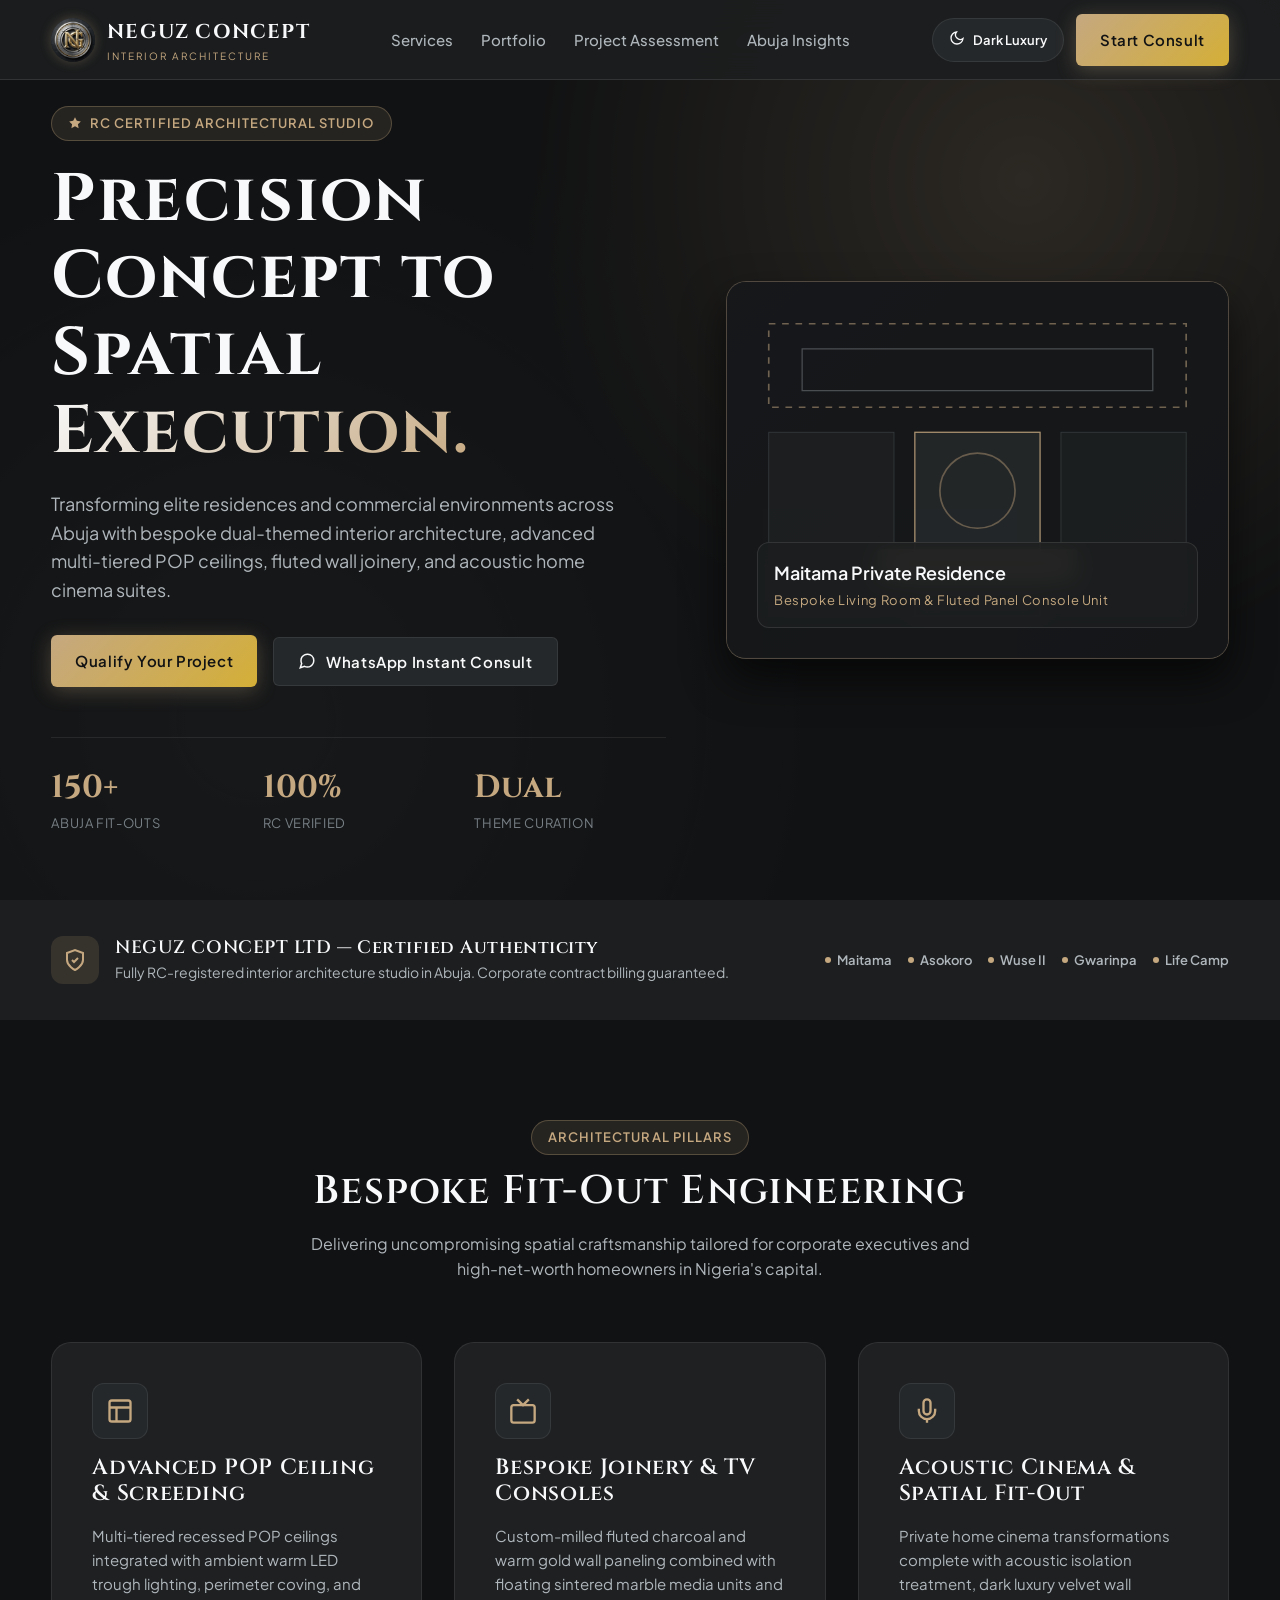
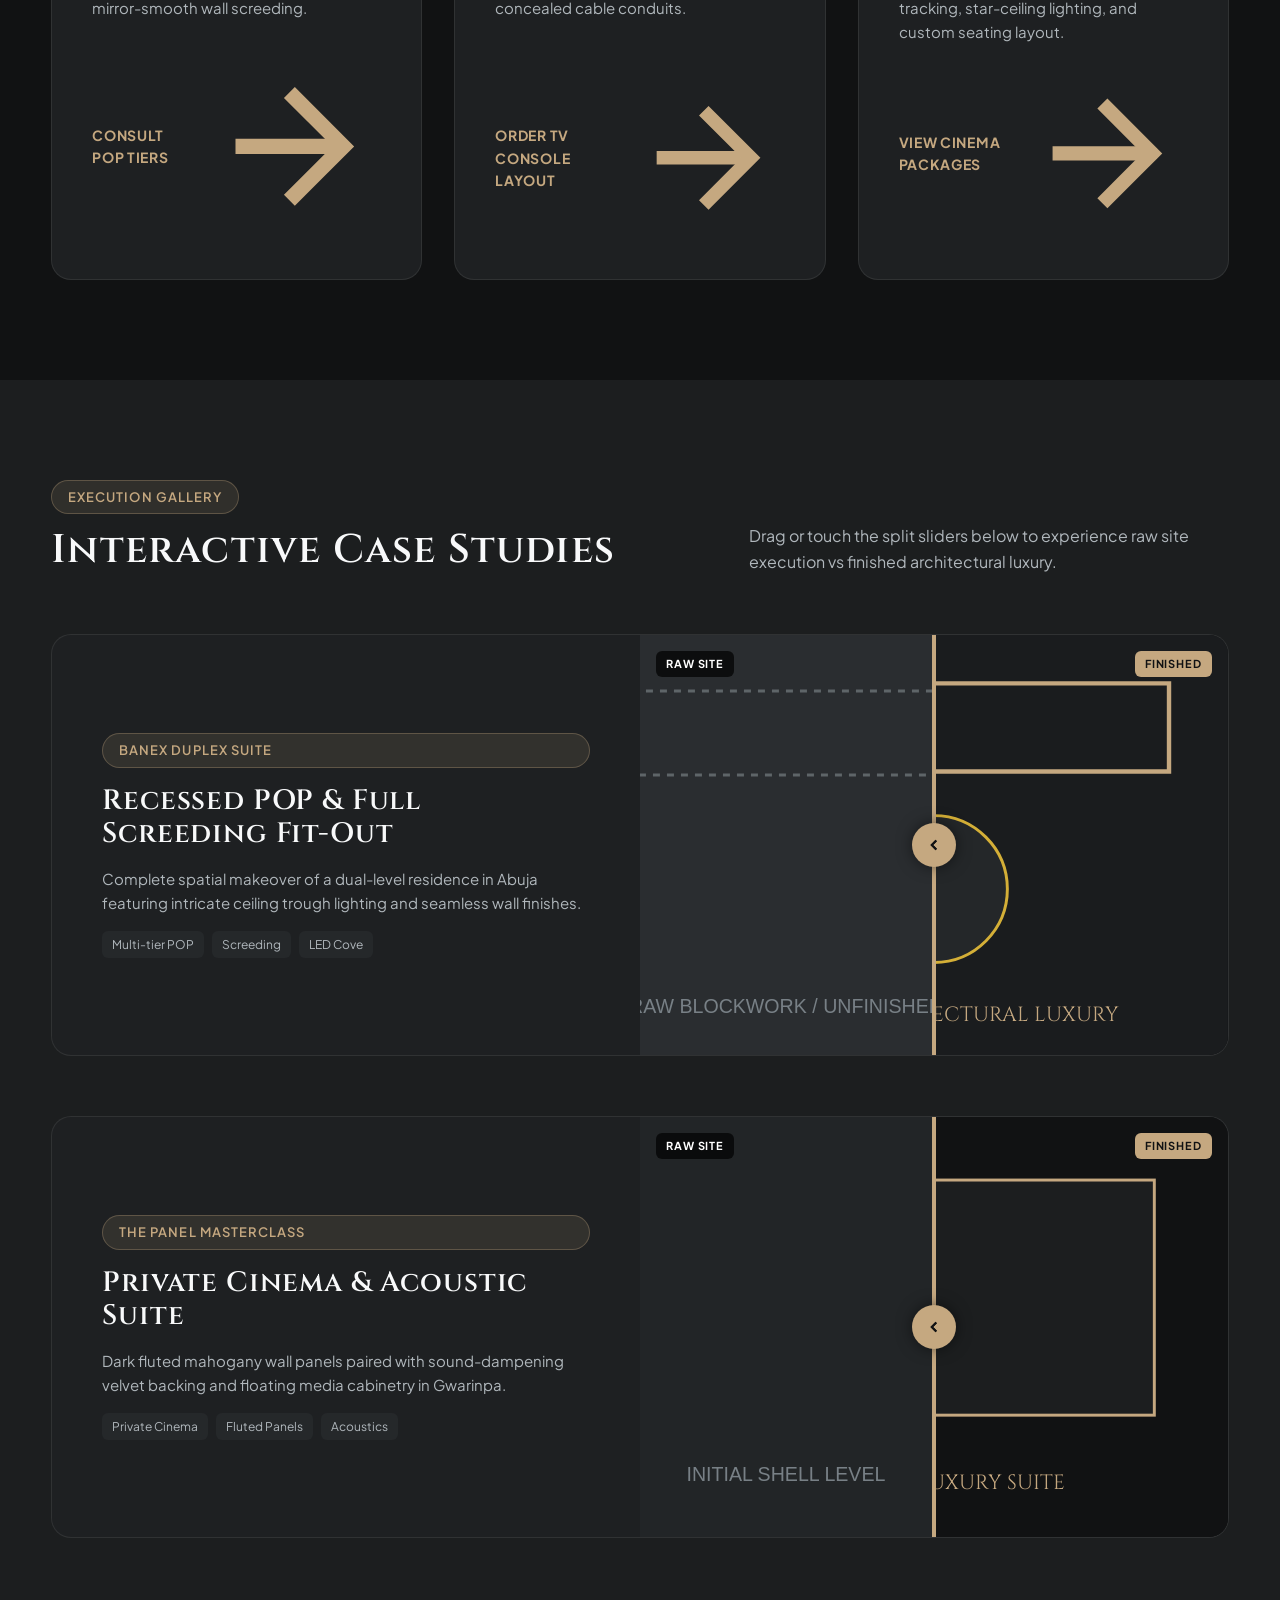
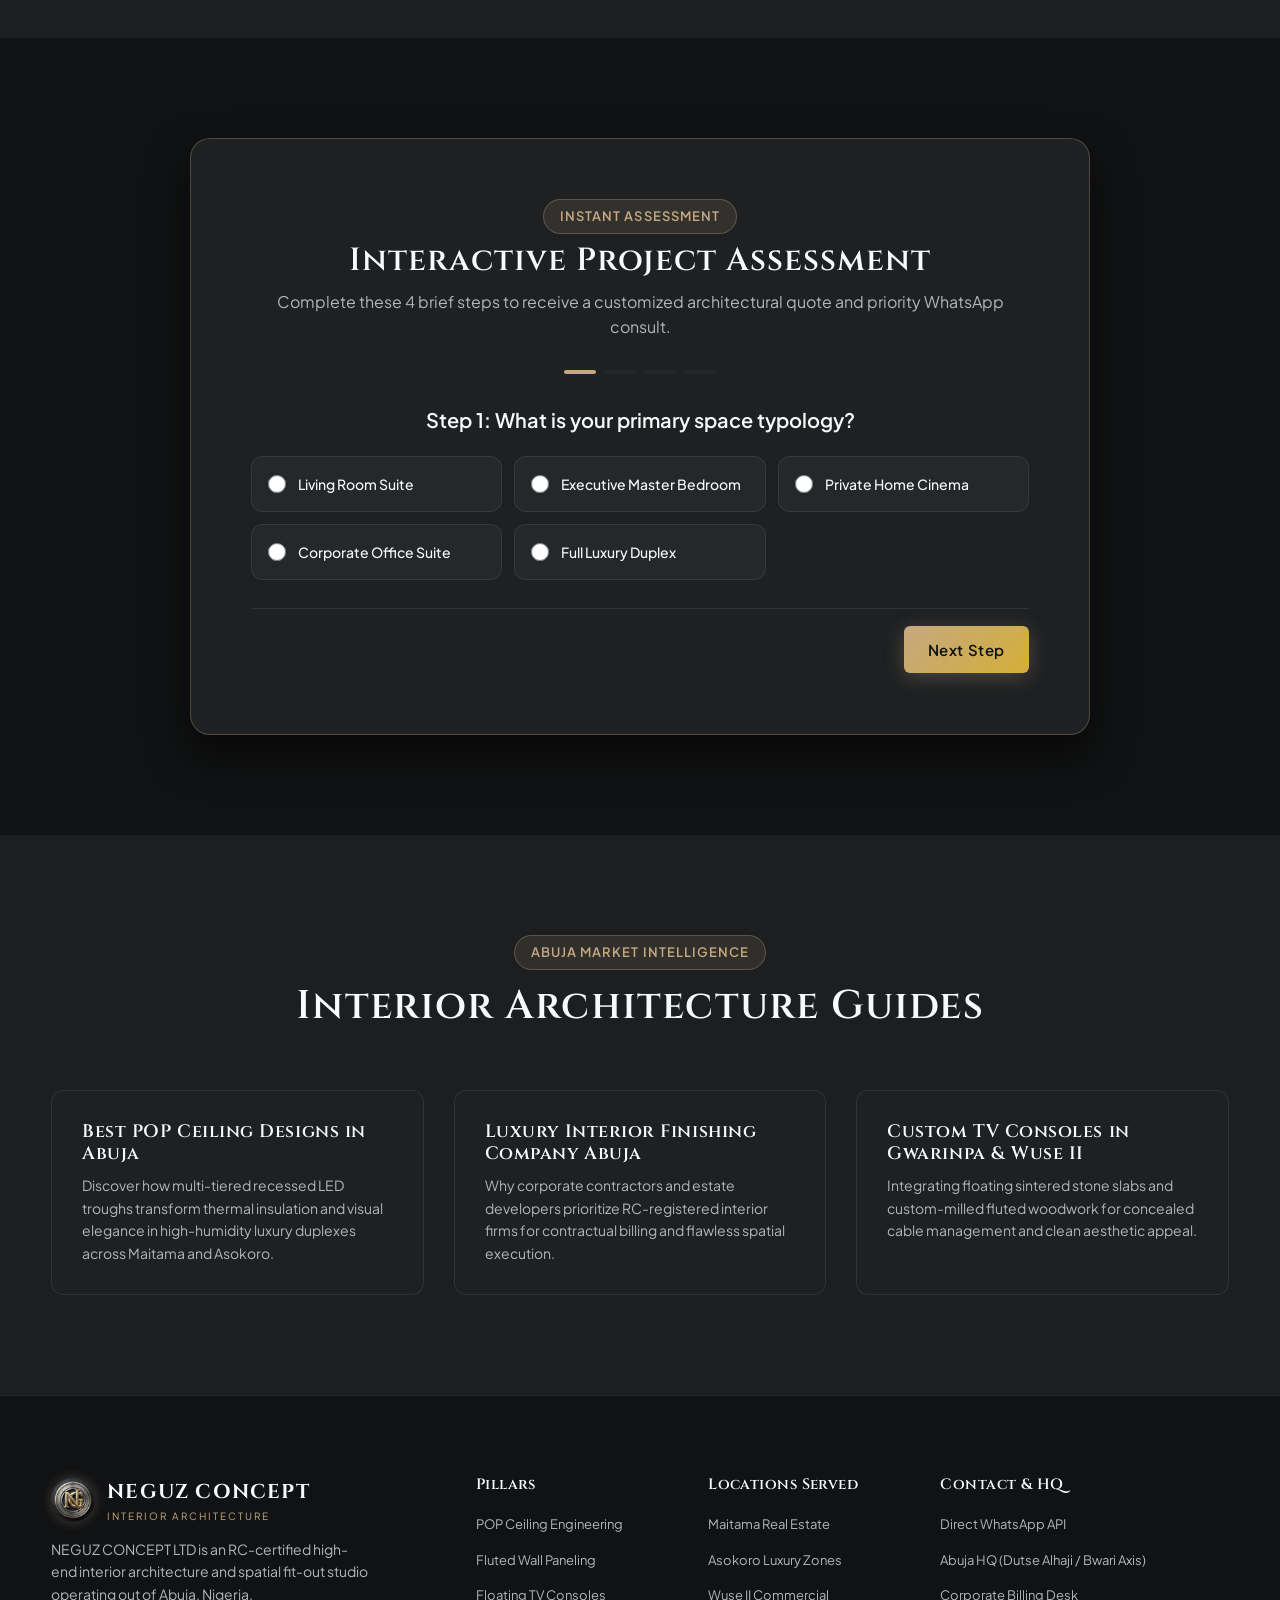
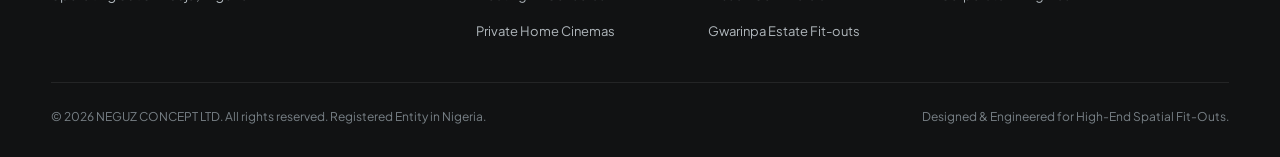
==== index.html @ ef764ebd "Initial commit: NEGUZ CONCEPT LTD platform build" ====
<!DOCTYPE html>
<html lang="en" data-theme="dark">
<head>
  <meta charset="UTF-8">
  <meta name="viewport" content="width=device-width, initial-scale=1.0, maximum-scale=5.0">
  <title>NEGUZ CONCEPT LTD | Luxury Interior Architecture & Spatial Fit-Out Studio Abuja</title>
  <meta name="description" content="NEGUZ CONCEPT LTD is Abuja's premier RC-certified interior architecture firm specializing in high-end POP ceilings, bespoke TV wall panels, acoustic home cinemas, and duplex fit-outs across Maitama, Asokoro, Wuse II, and Gwarinpa.">
  <meta name="keywords" content="Best POP ceiling designs in Abuja, Luxury interior finishing company Abuja, Custom TV console and wall paneling Gwarinpa, Cost of screeding and home cinema setup Nigeria, Interior decorators in Maitama and Asokoro">
  
  <!-- CSS Stylesheet -->
  <link rel="stylesheet" href="styles.css">
  
  <!-- JavaScript (Deferred) -->
  <script src="app.js" defer></script>
</head>
<body>

  <!-- ==========================================
       HEADER & NAVIGATION
       ========================================== -->
  <header class="header">
    <div class="container header-container">
      <a href="#" class="brand-logo" id="brandLogo">
        <img src="logo.jpg" alt="NEGUZ CONCEPT LTD Corporate Monogram Seal">
        <div class="brand-text">
          <span class="brand-name">NEGUZ CONCEPT</span>
          <span class="brand-sub">Interior Architecture</span>
        </div>
      </a>

      <nav class="nav-desktop">
        <ul class="nav-links">
          <li><a href="#services" class="nav-link">Services</a></li>
          <li><a href="#portfolio" class="nav-link">Portfolio</a></li>
          <li><a href="#assessment" class="nav-link">Project Assessment</a></li>
          <li><a href="#seo" class="nav-link">Abuja Insights</a></li>
        </ul>
      </nav>

      <div class="header-actions">
        <!-- Header Theme Toggle Button -->
        <button class="theme-toggle-btn" id="themeToggleBtn" aria-label="Toggle Mode Theme">
          <span class="theme-icon">
            <svg viewBox="0 0 24 24"><path d="M21 12.79A9 9 0 1 1 11.21 3 7 7 0 0 0 21 12.79z"></path></svg>
          </span>
          <span class="theme-text">Dark Luxury</span>
        </button>

        <a href="#assessment" class="btn btn-primary btn-nav-cta">Start Consult</a>

        <!-- Mobile Menu Toggle Button -->
        <button class="mobile-menu-btn" id="mobileMenuBtn" aria-label="Open Mobile Menu">
          <svg class="hamburger-icon" viewBox="0 0 24 24" fill="none" stroke="currentColor" stroke-width="2"><line x1="3" y1="12" x2="21" y2="12"/><line x1="3" y1="6" x2="21" y2="6"/><line x1="3" y1="18" x2="21" y2="18"/></svg>
        </button>
      </div>
    </div>

    <!-- Mobile Navigation Drawer -->
    <div class="mobile-nav-drawer" id="mobileNavDrawer">
      <div class="mobile-nav-content">
        <ul class="mobile-nav-links">
          <li><a href="#services" class="mobile-nav-link">Services</a></li>
          <li><a href="#portfolio" class="mobile-nav-link">Portfolio</a></li>
          <li><a href="#assessment" class="mobile-nav-link">Project Assessment</a></li>
          <li><a href="#seo" class="mobile-nav-link">Abuja Insights</a></li>
        </ul>
        <div class="mobile-drawer-actions">
          <button class="theme-toggle-btn mobile-drawer-theme-btn" id="mobileThemeToggleBtn" aria-label="Toggle Mode Theme Mobile">
            <span class="theme-icon">
              <svg viewBox="0 0 24 24"><path d="M21 12.79A9 9 0 1 1 11.21 3 7 7 0 0 0 21 12.79z"></path></svg>
            </span>
            <span class="theme-text-mobile">Switch Theme</span>
          </button>
          <a href="#assessment" class="btn btn-primary mobile-drawer-consult-btn">Start Consult</a>
        </div>
      </div>
    </div>
  </header>

  <!-- ==========================================
       HERO SECTION
       ========================================== -->
  <section class="hero">
    <div class="hero-bg-graphic"></div>
    <div class="container hero-grid">
      <div class="hero-content">
        <div class="badge">
          <svg width="14" height="14" viewBox="0 0 24 24" fill="currentColor"><path d="M12 2L15.09 8.26L22 9.27L17 14.14L18.18 21.02L12 17.77L5.82 21.02L7 14.14L2 9.27L8.91 8.26L12 2Z"/></svg>
          RC Certified Architectural Studio
        </div>
        
        <h1 class="hero-title">Precision Concept to Spatial <span class="text-gradient">Execution.</span></h1>
        
        <p class="hero-subtitle">
          Transforming elite residences and commercial environments across Abuja with bespoke dual-themed interior architecture, advanced multi-tiered POP ceilings, fluted wall joinery, and acoustic home cinema suites.
        </p>

        <div class="hero-cta-group">
          <a href="#assessment" class="btn btn-primary btn-full-mobile">Qualify Your Project</a>
          <button id="hero-wa" class="btn btn-secondary btn-full-mobile">
            <svg width="18" height="18" viewBox="0 0 24 24" fill="none" stroke="currentColor" stroke-width="2"><path d="M21 11.5a8.38 8.38 0 0 1-.9 3.8 8.5 8.5 0 0 1-7.6 4.7 8.38 8.38 0 0 1-3.8-.9L3 21l1.9-5.7a8.38 8.38 0 0 1-.9-3.8 8.5 8.5 0 0 1 4.7-7.6 8.38 8.38 0 0 1 3.8-.9h.5a8.48 8.48 0 0 1 8 8v.5z"/></svg>
            WhatsApp Instant Consult
          </button>
        </div>

        <div class="hero-stats">
          <div class="stat-item">
            <span class="stat-number">150+</span>
            <span class="stat-label">Abuja Fit-Outs</span>
          </div>
          <div class="stat-item">
            <span class="stat-number">100%</span>
            <span class="stat-label">RC Verified</span>
          </div>
          <div class="stat-item">
            <span class="stat-number">Dual</span>
            <span class="stat-label">Theme Curation</span>
          </div>
        </div>
      </div>

      <div class="hero-visual">
        <div class="hero-showcase-box">
          <div class="architectural-art">
            <svg viewBox="0 0 600 450" fill="none" xmlns="http://www.w3.org/2000/svg" preserveAspectRatio="xMidYMid slice">
              <rect width="600" height="450" fill="#141618"/>
              <path d="M50 50 H550 V150 H50 Z" stroke="#C5A880" stroke-width="2" stroke-dasharray="8 8" opacity="0.6"/>
              <path d="M90 80 H510 V130 H90 Z" stroke="#B0B7BC" stroke-width="1.5" opacity="0.4"/>
              <rect x="50" y="180" width="150" height="220" fill="#1C1E1F" stroke="#3A3F41"/>
              <rect x="225" y="180" width="150" height="220" fill="#242729" stroke="#C5A880" stroke-width="1.5"/>
              <rect x="400" y="180" width="150" height="220" fill="#1C1E1F" stroke="#3A3F41"/>
              <rect x="180" y="320" width="240" height="40" rx="4" fill="#C5A880" opacity="0.85"/>
              <circle cx="300" cy="250" r="45" fill="none" stroke="#C5A880" stroke-width="2" opacity="0.5"/>
            </svg>
          </div>
          <div class="showcase-overlay">
            <div class="showcase-title">Maitama Private Residence</div>
            <div class="showcase-location">Bespoke Living Room & Fluted Panel Console Unit</div>
          </div>
        </div>
      </div>
    </div>
  </section>

  <!-- ==========================================
       CORPORATE BLUEPRINT & TRUST BANNER
       ========================================== -->
  <section class="trust-banner">
    <div class="container trust-flex">
      <div class="trust-badge-box">
        <div class="trust-icon">
          <svg viewBox="0 0 24 24" fill="none" stroke="currentColor" stroke-width="2"><path d="M12 22s8-4 8-10V5l-8-3-8 3v7c0 6 8 10 8 10z"/><path d="m9 12 2 2 4-4"/></svg>
        </div>
        <div class="trust-info">
          <h4>NEGUZ CONCEPT LTD — Certified Authenticity</h4>
          <p>Fully RC-registered interior architecture studio in Abuja. Corporate contract billing guaranteed.</p>
        </div>
      </div>

      <div class="trust-locations">
        <span class="location-pill">Maitama</span>
        <span class="location-pill">Asokoro</span>
        <span class="location-pill">Wuse II</span>
        <span class="location-pill">Gwarinpa</span>
        <span class="location-pill">Life Camp</span>
      </div>
    </div>
  </section>

  <!-- ==========================================
       BESPOKE SERVICES GRID
       ========================================== -->
  <section id="services" class="section-padding">
    <div class="container">
      <div class="services-header">
        <div class="badge">Architectural Pillars</div>
        <h2>Bespoke Fit-Out Engineering</h2>
        <p style="color: var(--text-secondary);">Delivering uncompromising spatial craftsmanship tailored for corporate executives and high-net-worth homeowners in Nigeria's capital.</p>
      </div>

      <div class="services-grid">
        <!-- Service 1 -->
        <div class="service-card">
          <div class="service-icon-wrapper">
            <svg viewBox="0 0 24 24" fill="none" stroke="currentColor" stroke-width="2"><rect x="3" y="3" width="18" height="18" rx="2"/><path d="M3 9h18"/><path d="M9 21V9"/></svg>
          </div>
          <h3 class="service-title">Advanced POP Ceiling & Screeding</h3>
          <p class="service-desc">Multi-tiered recessed POP ceilings integrated with ambient warm LED trough lighting, perimeter coving, and mirror-smooth wall screeding.</p>
          <a href="#" id="pop-wa" class="service-link">
            Consult POP Tiers
            <svg viewBox="0 0 24 24" fill="none" stroke="currentColor" stroke-width="2"><line x1="5" y1="12" x2="19" y2="12"/><polyline points="12 5 19 12 12 19"/></svg>
          </a>
        </div>

        <!-- Service 2 -->
        <div class="service-card">
          <div class="service-icon-wrapper">
            <svg viewBox="0 0 24 24" fill="none" stroke="currentColor" stroke-width="2"><rect x="2" y="7" width="20" height="15" rx="2" ry="2"/><polyline points="17 2 12 7 7 2"/></svg>
          </div>
          <h3 class="service-title">Bespoke Joinery & TV Consoles</h3>
          <p class="service-desc">Custom-milled fluted charcoal and warm gold wall paneling combined with floating sintered marble media units and concealed cable conduits.</p>
          <a href="#" id="console-wa" class="service-link">
            Order TV Console Layout
            <svg viewBox="0 0 24 24" fill="none" stroke="currentColor" stroke-width="2"><line x1="5" y1="12" x2="19" y2="12"/><polyline points="12 5 19 12 12 19"/></svg>
          </a>
        </div>

        <!-- Service 3 -->
        <div class="service-card">
          <div class="service-icon-wrapper">
            <svg viewBox="0 0 24 24" fill="none" stroke="currentColor" stroke-width="2"><path d="M12 2a3 3 0 0 0-3 3v7a3 3 0 0 0 6 0V5a3 3 0 0 0-3-3z"/><path d="M19 10v2a7 7 0 0 1-14 0v-2"/><line x1="12" y1="19" x2="12" y2="22"/></svg>
          </div>
          <h3 class="service-title">Acoustic Cinema & Spatial Fit-Out</h3>
          <p class="service-desc">Private home cinema transformations complete with acoustic isolation treatment, dark luxury velvet wall tracking, star-ceiling lighting, and custom seating layout.</p>
          <a href="#" id="cinema-wa" class="service-link">
            View Cinema Packages
            <svg viewBox="0 0 24 24" fill="none" stroke="currentColor" stroke-width="2"><line x1="5" y1="12" x2="19" y2="12"/><polyline points="12 5 19 12 12 19"/></svg>
          </a>
        </div>
      </div>
    </div>
  </section>

  <!-- ==========================================
       PORTFOLIO CASE STUDIES (SPLIT SLIDERS)
       ========================================== -->
  <section id="portfolio" class="section-padding portfolio-section">
    <div class="container">
      <div class="portfolio-header">
        <div class="portfolio-header-text">
          <div class="badge">Execution Gallery</div>
          <h2>Interactive Case Studies</h2>
        </div>
        <p style="color: var(--text-secondary); max-width: 480px;">Drag or touch the split sliders below to experience raw site execution vs finished architectural luxury.</p>
      </div>

      <!-- Case Study 1 -->
      <div class="portfolio-case-study">
        <div class="case-study-info">
          <div class="badge">Banex Duplex Suite</div>
          <h3 class="case-study-title">Recessed POP & Full Screeding Fit-Out</h3>
          <p class="case-study-desc">Complete spatial makeover of a dual-level residence in Abuja featuring intricate ceiling trough lighting and seamless wall finishes.</p>
          <div class="case-study-tags">
            <span class="case-tag">Multi-tier POP</span>
            <span class="case-tag">Screeding</span>
            <span class="case-tag">LED Cove</span>
          </div>
        </div>

        <div class="split-slider-wrapper">
          <div class="slider-img-after">
            <div class="artwork-container artwork-after">
              <svg width="100%" height="100%" viewBox="0 0 400 300" preserveAspectRatio="xMidYMid slice">
                <rect width="400" height="300" fill="#1A1C1E"/>
                <path d="M40 40 H360 V100 H40 Z" fill="none" stroke="#C5A880" stroke-width="3"/>
                <circle cx="200" cy="180" r="50" fill="#242729" stroke="#D4AF37" stroke-width="2"/>
                <text x="200" y="270" text-anchor="middle" fill="#C5A880" font-family="Cinzel" font-size="14">FINISHED ARCHITECTURAL LUXURY</text>
              </svg>
            </div>
            <span class="slider-label after">Finished</span>
          </div>

          <div class="slider-img-before">
            <div class="artwork-container artwork-before">
              <svg width="100%" height="100%" viewBox="0 0 400 300" preserveAspectRatio="xMidYMid slice">
                <rect width="400" height="300" fill="#2A2D30"/>
                <path d="M40 40 H360 V100 H40 Z" fill="none" stroke="#5E6568" stroke-width="2" stroke-dasharray="5 5"/>
                <text x="200" y="270" text-anchor="middle" fill="#788086" font-family="sans-serif" font-size="14">RAW BLOCKWORK / UNFINISHED</text>
              </svg>
            </div>
            <span class="slider-label before">Raw Site</span>
          </div>

          <div class="slider-handle">
            <div class="slider-handle-button">
              <svg width="18" height="18" viewBox="0 0 24 24" fill="none" stroke="currentColor" stroke-width="2.5"><polyline points="15 18 9 12 15 6"/><polyline points="9 18 15 12 9 6" transform="rotate(180 12 12)"/></svg>
            </div>
          </div>
        </div>
      </div>

      <!-- Case Study 2 -->
      <div class="portfolio-case-study">
        <div class="case-study-info">
          <div class="badge">The Panel Masterclass</div>
          <h3 class="case-study-title">Private Cinema & Acoustic Suite</h3>
          <p class="case-study-desc">Dark fluted mahogany wall panels paired with sound-dampening velvet backing and floating media cabinetry in Gwarinpa.</p>
          <div class="case-study-tags">
            <span class="case-tag">Private Cinema</span>
            <span class="case-tag">Fluted Panels</span>
            <span class="case-tag">Acoustics</span>
          </div>
        </div>

        <div class="split-slider-wrapper">
          <div class="slider-img-after">
            <div class="artwork-container artwork-after">
              <svg width="100%" height="100%" viewBox="0 0 400 300" preserveAspectRatio="xMidYMid slice">
                <rect width="400" height="300" fill="#111213"/>
                <rect x="50" y="50" width="300" height="160" fill="#1C1E1F" stroke="#C5A880" stroke-width="2"/>
                <text x="200" y="260" text-anchor="middle" fill="#C5A880" font-family="Cinzel" font-size="14">ACOUSTIC LUXURY SUITE</text>
              </svg>
            </div>
            <span class="slider-label after">Finished</span>
          </div>

          <div class="slider-img-before">
            <div class="artwork-container artwork-before">
              <svg width="100%" height="100%" viewBox="0 0 400 300" preserveAspectRatio="xMidYMid slice">
                <rect width="400" height="300" fill="#222527"/>
                <text x="200" y="260" text-anchor="middle" fill="#788086" font-family="sans-serif" font-size="14">INITIAL SHELL LEVEL</text>
              </svg>
            </div>
            <span class="slider-label before">Raw Site</span>
          </div>

          <div class="slider-handle">
            <div class="slider-handle-button">
              <svg width="18" height="18" viewBox="0 0 24 24" fill="none" stroke="currentColor" stroke-width="2.5"><polyline points="15 18 9 12 15 6"/><polyline points="9 18 15 12 9 6" transform="rotate(180 12 12)"/></svg>
            </div>
          </div>
        </div>
      </div>
    </div>
  </section>

  <!-- ==========================================
       LEAD QUALIFICATION FORM (INTERACTIVE WIZARD)
       ========================================== -->
  <section id="assessment" class="section-padding lead-section">
    <div class="container">
      <div class="lead-card-box">
        <div class="wizard-header">
          <div class="badge">Instant Assessment</div>
          <h3>Interactive Project Assessment</h3>
          <p style="color: var(--text-secondary);">Complete these 4 brief steps to receive a customized architectural quote and priority WhatsApp consult.</p>
        </div>

        <div class="wizard-progress">
          <div class="progress-step active"></div>
          <div class="progress-step"></div>
          <div class="progress-step"></div>
          <div class="progress-step"></div>
        </div>

        <!-- Step 1 -->
        <div class="wizard-step-content active" data-step="1">
          <div class="step-question">Step 1: What is your primary space typology?</div>
          <div class="options-grid">
            <label class="option-card">
              <input type="radio" name="space" value="Living Room Suite"> Living Room Suite
            </label>
            <label class="option-card">
              <input type="radio" name="space" value="Executive Master Bedroom"> Executive Master Bedroom
            </label>
            <label class="option-card">
              <input type="radio" name="space" value="Private Home Cinema"> Private Home Cinema
            </label>
            <label class="option-card">
              <input type="radio" name="space" value="Corporate Office Suite"> Corporate Office Suite
            </label>
            <label class="option-card">
              <input type="radio" name="space" value="Full Luxury Duplex"> Full Luxury Duplex
            </label>
          </div>
        </div>

        <!-- Step 2 -->
        <div class="wizard-step-content" data-step="2">
          <div class="step-question">Step 2: What fit-out requirements do you need?</div>
          <div class="options-grid">
            <label class="option-card">
              <input type="checkbox" value="POP Ceiling & Screeding"> POP Ceiling & Screeding
            </label>
            <label class="option-card">
              <input type="checkbox" value="Wall Paneling & TV Console"> Wall Paneling & TV Console
            </label>
            <label class="option-card">
              <input type="checkbox" value="Soundproofing & Cinema Treatment"> Soundproofing & Cinema
            </label>
            <label class="option-card">
              <input type="checkbox" value="Smart Ambient Lighting"> Smart Ambient Lighting
            </label>
          </div>
        </div>

        <!-- Step 3 -->
        <div class="wizard-step-content" data-step="3">
          <div class="step-question">Step 3: Where is your property located?</div>
          <div class="options-grid">
            <label class="option-card">
              <input type="radio" name="location" value="Maitama"> Maitama
            </label>
            <label class="option-card">
              <input type="radio" name="location" value="Asokoro"> Asokoro
            </label>
            <label class="option-card">
              <input type="radio" name="location" value="Wuse II"> Wuse II
            </label>
            <label class="option-card">
              <input type="radio" name="location" value="Gwarinpa"> Gwarinpa
            </label>
            <label class="option-card">
              <input type="radio" name="location" value="Life Camp"> Life Camp
            </label>
            <label class="option-card">
              <input type="radio" name="location" value="Other Abuja Location"> Other Abuja Area
            </label>
          </div>
        </div>

        <!-- Step 4 -->
        <div class="wizard-step-content" data-step="4">
          <div class="step-question">Step 4: What is the current phase of your space?</div>
          <div class="options-grid">
            <label class="option-card">
              <input type="radio" name="phase" value="Shell / Lintel Level"> Shell / Lintel Level
            </label>
            <label class="option-card">
              <input type="radio" name="phase" value="Plastered Blockwork"> Plastered Blockwork
            </label>
            <label class="option-card">
              <input type="radio" name="phase" value="Renovation of Existing Finished Space"> Renovation / Upgrade
            </label>
          </div>
        </div>

        <div class="wizard-controls">
          <button id="wizardPrevBtn" class="btn btn-secondary" style="visibility: hidden;">Previous</button>
          <button id="wizardNextBtn" class="btn btn-primary">Next Step</button>
        </div>
      </div>
    </div>
  </section>

  <!-- ==========================================
       ABUJA SEO INTELLIGENCE HUB
       ========================================== -->
  <section id="seo" class="section-padding seo-section">
    <div class="container">
      <div class="services-header">
        <div class="badge">Abuja Market Intelligence</div>
        <h2>Interior Architecture Guides</h2>
      </div>

      <div class="seo-grid">
        <article class="seo-article-card">
          <h3>Best POP Ceiling Designs in Abuja</h3>
          <p>Discover how multi-tiered recessed LED troughs transform thermal insulation and visual elegance in high-humidity luxury duplexes across Maitama and Asokoro.</p>
        </article>

        <article class="seo-article-card">
          <h3>Luxury Interior Finishing Company Abuja</h3>
          <p>Why corporate contractors and estate developers prioritize RC-registered interior firms for contractual billing and flawless spatial execution.</p>
        </article>

        <article class="seo-article-card">
          <h3>Custom TV Consoles in Gwarinpa & Wuse II</h3>
          <p>Integrating floating sintered stone slabs and custom-milled fluted woodwork for concealed cable management and clean aesthetic appeal.</p>
        </article>
      </div>
    </div>
  </section>

  <!-- ==========================================
       FOOTER
       ========================================== -->
  <footer class="footer">
    <div class="container">
      <div class="footer-grid">
        <div class="footer-brand">
          <a href="#" class="brand-logo">
            <img src="logo.jpg" alt="NEGUZ CONCEPT LTD Logo">
            <div class="brand-text">
              <span class="brand-name">NEGUZ CONCEPT</span>
              <span class="brand-sub">Interior Architecture</span>
            </div>
          </a>
          <p>NEGUZ CONCEPT LTD is an RC-certified high-end interior architecture and spatial fit-out studio operating out of Abuja, Nigeria.</p>
        </div>

        <div class="footer-col">
          <h4>Pillars</h4>
          <ul class="footer-links">
            <li><a href="#services">POP Ceiling Engineering</a></li>
            <li><a href="#services">Fluted Wall Paneling</a></li>
            <li><a href="#services">Floating TV Consoles</a></li>
            <li><a href="#services">Private Home Cinemas</a></li>
          </ul>
        </div>

        <div class="footer-col">
          <h4>Locations Served</h4>
          <ul class="footer-links">
            <li><a href="#">Maitama Real Estate</a></li>
            <li><a href="#">Asokoro Luxury Zones</a></li>
            <li><a href="#">Wuse II Commercial</a></li>
            <li><a href="#">Gwarinpa Estate Fit-outs</a></li>
          </ul>
        </div>

        <div class="footer-col">
          <h4>Contact & HQ</h4>
          <ul class="footer-links">
            <li><a href="https://wa.me/2348115251461">Direct WhatsApp API</a></li>
            <li><a href="#">Abuja HQ (Dutse Alhaji / Bwari Axis)</a></li>
            <li><a href="#">Corporate Billing Desk</a></li>
          </ul>
        </div>
      </div>

      <div class="footer-bottom">
        <div>&copy; 2026 NEGUZ CONCEPT LTD. All rights reserved. Registered Entity in Nigeria.</div>
        <div>Designed & Engineered for High-End Spatial Fit-Outs.</div>
      </div>
    </div>
  </footer>

</body>
</html>
---- styles.css ----
/* ==========================================================================
   NEGUZ CONCEPT LTD - Design System & Ultra-Responsive Stylesheet
   Project: High-End Dual-Themed Interior Architecture & Fit-Out Platform
   Location: Abuja, Nigeria
   ========================================================================== */

@import url('https://fonts.googleapis.com/css2?family=Cinzel:wght@400;600;700;900&family=Plus+Jakarta+Sans:wght@300;400;500;600;700&display=swap');

/* --- Root & CSS Variables --- */
:root {
  /* Common Brand Colors */
  --color-gold: #C5A880;
  --color-gold-bright: #D4AF37;
  --color-slate-dark: #3A3F41;
  --color-silver: #B0B7BC;
  --color-obsidian: #111213;

  /* Typography */
  --font-heading: 'Cinzel', serif;
  --font-body: 'Plus Jakarta Sans', sans-serif;

  /* Layout & Spacing */
  --max-width: 1280px;
  --header-height: 80px;
  --radius-sm: 6px;
  --radius-md: 12px;
  --radius-lg: 20px;
  --radius-full: 9999px;

  /* Transitions */
  --transition-fast: 0.2s cubic-bezier(0.16, 1, 0.3, 1);
  --transition-normal: 0.4s cubic-bezier(0.16, 1, 0.3, 1);
  --transition-slow: 0.7s cubic-bezier(0.16, 1, 0.3, 1);
}

/* --- Mode A: Dark Luxury Theme (Default) --- */
[data-theme="dark"] {
  --bg-primary: #111213;
  --bg-secondary: #1C1E1F;
  --bg-tertiary: #25282A;
  --bg-card: #1E2022;
  --text-primary: #F8F9FA;
  --text-secondary: #B0B7BC;
  --text-muted: #788086;
  --accent-glow: #C5A880;
  --accent-secondary: #3A3F41;
  --border-color: rgba(255, 255, 255, 0.08);
  --border-highlight: rgba(197, 168, 128, 0.3);
  --glass-bg: rgba(28, 30, 31, 0.92);
  --glass-border: rgba(255, 255, 255, 0.1);
  --shadow-main: 0 20px 40px rgba(0, 0, 0, 0.6);
  --hero-gradient: linear-gradient(180deg, rgba(17, 18, 19, 0.5) 0%, rgba(17, 18, 19, 0.95) 100%);
}

/* --- Mode B: Minimal Editorial Theme --- */
[data-theme="light"] {
  --bg-primary: #FDFDFD;
  --bg-secondary: #F4F5F7;
  --bg-tertiary: #EAECEF;
  --bg-card: #FFFFFF;
  --text-primary: #111213;
  --text-secondary: #4A5155;
  --text-muted: #848D93;
  --accent-glow: #2A2D2E;
  --accent-secondary: #C5A880;
  --border-color: rgba(0, 0, 0, 0.08);
  --border-highlight: rgba(58, 63, 65, 0.4);
  --glass-bg: rgba(255, 255, 255, 0.95);
  --glass-border: rgba(0, 0, 0, 0.08);
  --shadow-main: 0 20px 40px rgba(0, 0, 0, 0.06);
  --hero-gradient: linear-gradient(180deg, rgba(253, 253, 253, 0.3) 0%, rgba(253, 253, 253, 0.95) 100%);
}

/* --- Global Reset & Base Styles --- */
*, *::before, *::after {
  box-sizing: border-box;
  margin: 0;
  padding: 0;
}

html {
  scroll-behavior: smooth;
  font-size: 16px;
}

body {
  font-family: var(--font-body);
  background-color: var(--bg-primary);
  color: var(--text-primary);
  line-height: 1.6;
  transition: background-color var(--transition-normal), color var(--transition-normal);
  overflow-x: hidden;
  -webkit-font-smoothing: antialiased;
}

h1, h2, h3, h4, .font-heading {
  font-family: var(--font-heading);
  letter-spacing: 0.03em;
  font-weight: 600;
  line-height: 1.2;
}

a {
  color: inherit;
  text-decoration: none;
}

img {
  max-width: 100%;
  height: auto;
  display: block;
}

button {
  font-family: inherit;
  cursor: pointer;
  border: none;
  background: none;
}

/* --- Layout Utility Classes --- */
.container {
  width: 92%;
  max-width: var(--max-width);
  margin: 0 auto;
}

.section-padding {
  padding: clamp(60px, 8vw, 100px) 0;
}

.text-gold {
  color: var(--color-gold);
}

.text-gradient {
  background: linear-gradient(135deg, #F8F9FA 0%, var(--color-gold) 100%);
  -webkit-background-clip: text;
  -webkit-text-fill-color: transparent;
}

[data-theme="light"] .text-gradient {
  background: linear-gradient(135deg, #111213 0%, var(--color-gold) 100%);
  -webkit-background-clip: text;
  -webkit-text-fill-color: transparent;
}

.badge {
  display: inline-flex;
  align-items: center;
  gap: 8px;
  padding: 6px 16px;
  border-radius: var(--radius-full);
  font-size: clamp(0.75rem, 2vw, 0.8125rem);
  font-weight: 600;
  letter-spacing: 0.08em;
  text-transform: uppercase;
  background: rgba(197, 168, 128, 0.12);
  border: 1px solid var(--border-highlight);
  color: var(--color-gold);
}

/* --- Navigation Header --- */
.header {
  position: fixed;
  top: 0;
  left: 0;
  width: 100%;
  height: var(--header-height);
  z-index: 1000;
  background: var(--glass-bg);
  backdrop-filter: blur(16px);
  -webkit-backdrop-filter: blur(16px);
  border-bottom: 1px solid var(--glass-border);
  transition: background var(--transition-normal), border-color var(--transition-normal);
}

.header-container {
  display: flex;
  align-items: center;
  justify-content: space-between;
  height: 100%;
  position: relative;
  z-index: 1001;
}

.brand-logo {
  display: flex;
  align-items: center;
  gap: 12px;
}

.brand-logo img {
  width: 44px;
  height: 44px;
  border-radius: 50%;
  box-shadow: 0 0 12px rgba(197, 168, 128, 0.3);
  object-fit: cover;
}

.brand-text {
  display: flex;
  flex-direction: column;
}

.brand-name {
  font-family: var(--font-heading);
  font-size: clamp(1rem, 3vw, 1.25rem);
  font-weight: 700;
  letter-spacing: 0.06em;
  color: var(--text-primary);
  white-space: nowrap;
}

.brand-sub {
  font-size: 0.625rem;
  letter-spacing: 0.2em;
  text-transform: uppercase;
  color: var(--color-gold);
}

.nav-desktop {
  display: flex;
}

.nav-links {
  display: flex;
  align-items: center;
  gap: 28px;
  list-style: none;
}

.nav-link {
  font-size: 0.9375rem;
  font-weight: 500;
  color: var(--text-secondary);
  transition: color var(--transition-fast);
  position: relative;
  padding: 4px 0;
}

.nav-link::after {
  content: '';
  position: absolute;
  bottom: 0;
  left: 0;
  width: 0;
  height: 2px;
  background: var(--color-gold);
  transition: width var(--transition-fast);
}

.nav-link:hover {
  color: var(--text-primary);
}

.nav-link:hover::after {
  width: 100%;
}

.header-actions {
  display: flex;
  align-items: center;
  gap: 12px;
  position: relative;
  z-index: 1002;
}

/* Base Theme Toggle Button */
.theme-toggle-btn {
  display: inline-flex;
  align-items: center;
  justify-content: center;
  gap: 8px;
  padding: 8px 16px;
  border-radius: var(--radius-full);
  background: var(--bg-tertiary);
  border: 1px solid var(--border-color);
  color: var(--text-primary);
  font-size: 0.8125rem;
  font-weight: 600;
  transition: all var(--transition-fast);
  min-height: 44px;
  cursor: pointer;
  user-select: none;
  -webkit-tap-highlight-color: transparent;
}

.theme-toggle-btn:hover, .theme-toggle-btn:active {
  border-color: var(--color-gold);
  color: var(--color-gold);
}

.theme-toggle-btn svg {
  width: 16px;
  height: 16px;
  fill: none;
  stroke: currentColor;
  stroke-width: 2;
  flex-shrink: 0;
}

/* Mobile Hamburger Button */
.mobile-menu-btn {
  display: none;
  align-items: center;
  justify-content: center;
  width: 44px;
  height: 44px;
  border-radius: var(--radius-sm);
  background: var(--bg-tertiary);
  border: 1px solid var(--border-color);
  color: var(--text-primary);
  cursor: pointer;
  z-index: 1002;
  -webkit-tap-highlight-color: transparent;
}

.mobile-menu-btn svg {
  width: 24px;
  height: 24px;
}

/* Mobile Navigation Drawer */
.mobile-nav-drawer {
  display: block;
  position: fixed;
  top: var(--header-height);
  left: 0;
  width: 100%;
  background: var(--bg-card);
  border-bottom: 1px solid var(--border-color);
  box-shadow: var(--shadow-main);
  z-index: 999;
  transform: translateY(-100%);
  opacity: 0;
  visibility: hidden;
  pointer-events: none;
  transition: transform var(--transition-normal), opacity var(--transition-normal), visibility var(--transition-normal);
}

.mobile-nav-drawer.open {
  transform: translateY(0);
  opacity: 1;
  visibility: visible;
  pointer-events: auto;
}

.mobile-nav-content {
  padding: 24px;
  display: flex;
  flex-direction: column;
  gap: 20px;
}

.mobile-nav-links {
  list-style: none;
  display: flex;
  flex-direction: column;
  gap: 8px;
}

.mobile-nav-link {
  font-size: 1.125rem;
  font-weight: 600;
  color: var(--text-primary);
  display: block;
  padding: 12px 0;
  border-bottom: 1px solid var(--border-color);
}

.mobile-drawer-actions {
  display: flex;
  flex-direction: column;
  gap: 12px;
  margin-top: 10px;
  width: 100%;
}

/* Dedicated Mobile Drawer Theme Button Styling */
.mobile-drawer-theme-btn {
  width: 100% !important;
  max-width: 100% !important;
  padding: 14px 20px !important;
  border-radius: var(--radius-sm) !important;
  justify-content: center !important;
  align-items: center !important;
  background: var(--bg-tertiary) !important;
  font-size: 0.9375rem !important;
  white-space: nowrap !important;
  display: flex !important;
}

.theme-text-mobile {
  display: inline-block !important;
  white-space: nowrap !important;
}

.mobile-drawer-consult-btn {
  width: 100% !important;
}

/* Action Buttons */
.btn {
  display: inline-flex;
  align-items: center;
  justify-content: center;
  gap: 10px;
  padding: 14px 24px;
  border-radius: var(--radius-sm);
  font-size: 0.9375rem;
  font-weight: 600;
  letter-spacing: 0.04em;
  transition: all var(--transition-fast);
  min-height: 46px;
}

.btn-primary {
  background: linear-gradient(135deg, var(--color-gold) 0%, var(--color-gold-bright) 100%);
  color: #111213;
  box-shadow: 0 4px 20px rgba(197, 168, 128, 0.3);
}

.btn-primary:hover {
  transform: translateY(-2px);
  box-shadow: 0 8px 25px rgba(197, 168, 128, 0.45);
}

.btn-secondary {
  background: var(--bg-tertiary);
  color: var(--text-primary);
  border: 1px solid var(--border-color);
}

.btn-secondary:hover {
  border-color: var(--color-gold);
  color: var(--color-gold);
}

/* --- Hero Section --- */
.hero {
  position: relative;
  min-height: 100vh;
  display: flex;
  align-items: center;
  padding-top: calc(var(--header-height) + 20px);
  padding-bottom: 60px;
  overflow: hidden;
  background: var(--bg-primary);
}

.hero-bg-graphic {
  position: absolute;
  top: 0;
  left: 0;
  width: 100%;
  height: 100%;
  z-index: 1;
  opacity: 0.15;
  background-image: 
    radial-gradient(circle at 80% 20%, var(--color-gold) 0%, transparent 40%),
    radial-gradient(circle at 20% 80%, var(--color-slate-dark) 0%, transparent 50%);
  pointer-events: none;
}

.hero-grid {
  position: relative;
  z-index: 2;
  display: grid;
  grid-template-columns: 1.1fr 0.9fr;
  gap: clamp(30px, 5vw, 60px);
  align-items: center;
}

.hero-content {
  display: flex;
  flex-direction: column;
  align-items: flex-start;
  gap: 20px;
}

.hero-title {
  font-size: clamp(2rem, 5.5vw, 4.2rem);
  font-weight: 700;
  line-height: 1.15;
}

.hero-subtitle {
  font-size: clamp(1rem, 2vw, 1.125rem);
  color: var(--text-secondary);
  max-width: 580px;
  font-weight: 400;
}

.hero-cta-group {
  display: flex;
  align-items: center;
  gap: 16px;
  margin-top: 10px;
  flex-wrap: wrap;
  width: 100%;
}

.hero-stats {
  display: grid;
  grid-template-columns: repeat(3, 1fr);
  gap: 20px;
  width: 100%;
  margin-top: 30px;
  padding-top: 24px;
  border-top: 1px solid var(--border-color);
}

.stat-item {
  display: flex;
  flex-direction: column;
}

.stat-number {
  font-family: var(--font-heading);
  font-size: clamp(1.5rem, 3vw, 2rem);
  font-weight: 700;
  color: var(--color-gold);
}

.stat-label {
  font-size: clamp(0.7rem, 1.5vw, 0.8125rem);
  color: var(--text-muted);
  text-transform: uppercase;
  letter-spacing: 0.05em;
}

/* Hero Showcase Card */
.hero-visual {
  position: relative;
  border-radius: var(--radius-lg);
  overflow: hidden;
  box-shadow: var(--shadow-main);
  border: 1px solid var(--border-highlight);
  background: var(--bg-card);
  width: 100%;
}

.hero-showcase-box {
  width: 100%;
  aspect-ratio: 4/3;
  position: relative;
  background: linear-gradient(135deg, var(--bg-tertiary) 0%, var(--bg-secondary) 100%);
  display: flex;
  flex-direction: column;
  justify-content: flex-end;
  padding: clamp(16px, 4vw, 30px);
  overflow: hidden;
}

.architectural-art {
  position: absolute;
  inset: 0;
  display: flex;
  align-items: center;
  justify-content: center;
  opacity: 0.85;
}

.architectural-art svg {
  width: 100%;
  height: 100%;
}

.showcase-overlay {
  position: relative;
  z-index: 3;
  background: var(--glass-bg);
  backdrop-filter: blur(12px);
  -webkit-backdrop-filter: blur(12px);
  padding: 16px;
  border-radius: var(--radius-md);
  border: 1px solid var(--glass-border);
}

.showcase-title {
  font-size: clamp(0.9375rem, 2vw, 1.125rem);
  font-weight: 600;
  margin-bottom: 2px;
}

.showcase-location {
  font-size: clamp(0.75rem, 1.5vw, 0.8125rem);
  color: var(--color-gold);
  letter-spacing: 0.05em;
}

/* --- Corporate Blueprint / Trust Banner --- */
.trust-banner {
  background: var(--bg-secondary);
  border-y: 1px solid var(--border-color);
  padding: 36px 0;
}

.trust-flex {
  display: flex;
  align-items: center;
  justify-content: space-between;
  flex-wrap: wrap;
  gap: 24px;
}

.trust-badge-box {
  display: flex;
  align-items: center;
  gap: 16px;
}

.trust-icon {
  width: 48px;
  height: 48px;
  flex-shrink: 0;
  border-radius: var(--radius-md);
  background: rgba(197, 168, 128, 0.15);
  display: flex;
  align-items: center;
  justify-content: center;
  color: var(--color-gold);
}

.trust-icon svg {
  width: 24px;
  height: 24px;
}

.trust-info h4 {
  font-size: clamp(0.9375rem, 2vw, 1.125rem);
  margin-bottom: 2px;
}

.trust-info p {
  font-size: clamp(0.8125rem, 1.5vw, 0.875rem);
  color: var(--text-secondary);
}

.trust-locations {
  display: flex;
  align-items: center;
  gap: 16px;
  flex-wrap: wrap;
}

.location-pill {
  display: flex;
  align-items: center;
  gap: 6px;
  font-size: 0.8125rem;
  font-weight: 600;
  color: var(--text-secondary);
}

.location-pill::before {
  content: '';
  width: 6px;
  height: 6px;
  border-radius: 50%;
  background: var(--color-gold);
}

/* --- Bespoke Services Section --- */
.services-header {
  text-align: center;
  max-width: 700px;
  margin: 0 auto clamp(40px, 6vw, 60px) auto;
}

.services-header h2 {
  font-size: clamp(1.8rem, 4vw, 2.5rem);
  margin-top: 12px;
  margin-bottom: 16px;
}

.services-grid {
  display: grid;
  grid-template-columns: repeat(auto-fit, minmax(280px, 1fr));
  gap: clamp(20px, 3vw, 32px);
}

.service-card {
  background: var(--bg-card);
  border: 1px solid var(--border-color);
  border-radius: var(--radius-lg);
  padding: clamp(24px, 4vw, 40px);
  display: flex;
  flex-direction: column;
  gap: 16px;
  transition: all var(--transition-normal);
  position: relative;
  overflow: hidden;
}

.service-card:hover {
  transform: translateY(-6px);
  border-color: var(--border-highlight);
  box-shadow: var(--shadow-main);
}

.service-icon-wrapper {
  width: 56px;
  height: 56px;
  border-radius: var(--radius-md);
  background: var(--bg-tertiary);
  border: 1px solid var(--border-color);
  display: flex;
  align-items: center;
  justify-content: center;
  color: var(--color-gold);
}

.service-icon-wrapper svg {
  width: 28px;
  height: 28px;
}

.service-title {
  font-size: clamp(1.125rem, 2.5vw, 1.375rem);
}

.service-desc {
  color: var(--text-secondary);
  font-size: 0.9375rem;
  line-height: 1.6;
}

.service-link {
  display: inline-flex;
  align-items: center;
  gap: 8px;
  font-size: 0.875rem;
  font-weight: 700;
  color: var(--color-gold);
  margin-top: auto;
  padding-top: 8px;
  letter-spacing: 0.05em;
  text-transform: uppercase;
}

/* --- Portfolio Case Studies & Before/After Slider --- */
.portfolio-section {
  background: var(--bg-secondary);
  position: relative;
}

.portfolio-header {
  display: flex;
  align-items: flex-end;
  justify-content: space-between;
  margin-bottom: clamp(30px, 5vw, 60px);
  flex-wrap: wrap;
  gap: 20px;
}

.portfolio-header-text h2 {
  font-size: clamp(1.8rem, 4vw, 2.5rem);
  margin-top: 12px;
}

.portfolio-case-study {
  background: var(--bg-card);
  border-radius: var(--radius-lg);
  border: 1px solid var(--border-color);
  overflow: hidden;
  margin-bottom: clamp(30px, 5vw, 60px);
  display: grid;
  grid-template-columns: 1fr 1fr;
  align-items: center;
}

.portfolio-case-study:last-child {
  margin-bottom: 0;
}

.case-study-info {
  padding: clamp(24px, 5vw, 50px);
  display: flex;
  flex-direction: column;
  gap: 16px;
}

.case-study-title {
  font-size: clamp(1.25rem, 3vw, 1.75rem);
}

.case-study-desc {
  color: var(--text-secondary);
  font-size: 0.9375rem;
}

.case-study-tags {
  display: flex;
  gap: 8px;
  flex-wrap: wrap;
}

.case-tag {
  padding: 4px 10px;
  border-radius: var(--radius-sm);
  background: var(--bg-tertiary);
  font-size: 0.75rem;
  color: var(--text-secondary);
}

/* Before / After Split Slider Component */
.split-slider-wrapper {
  position: relative;
  width: 100%;
  height: clamp(280px, 40vw, 420px);
  overflow: hidden;
  user-select: none;
  touch-action: pan-y;
  background: var(--bg-tertiary);
}

.slider-img-after,
.slider-img-before {
  position: absolute;
  top: 0;
  left: 0;
  width: 100%;
  height: 100%;
}

.slider-img-after {
  z-index: 1;
}

.slider-img-before {
  z-index: 2;
  width: 50%;
  overflow: hidden;
  border-right: 2px solid var(--color-gold);
}

.artwork-container {
  width: 100%;
  height: 100%;
  display: flex;
  align-items: center;
  justify-content: center;
}

.artwork-before {
  background: linear-gradient(135deg, #2c2f31 0%, #1b1c1d 100%);
  color: #788086;
}

.artwork-after {
  background: linear-gradient(135deg, #1c1d1f 0%, #111213 100%);
  color: var(--color-gold);
}

.slider-label {
  position: absolute;
  top: 16px;
  padding: 4px 10px;
  border-radius: var(--radius-sm);
  font-size: 0.6875rem;
  font-weight: 700;
  letter-spacing: 0.08em;
  text-transform: uppercase;
  z-index: 10;
}

.slider-label.before {
  left: 16px;
  background: rgba(0, 0, 0, 0.7);
  color: #FFF;
}

.slider-label.after {
  right: 16px;
  background: var(--color-gold);
  color: #111213;
}

.slider-handle {
  position: absolute;
  top: 0;
  bottom: 0;
  left: 50%;
  width: 4px;
  background: var(--color-gold);
  z-index: 10;
  cursor: ew-resize;
  transform: translateX(-50%);
}

.slider-handle-button {
  position: absolute;
  top: 50%;
  left: 50%;
  transform: translate(-50%, -50%);
  width: 44px;
  height: 44px;
  border-radius: 50%;
  background: var(--color-gold);
  color: #111213;
  display: flex;
  align-items: center;
  justify-content: center;
  box-shadow: 0 0 15px rgba(0,0,0,0.5);
}

/* --- Interactive Lead Qualification Wizard (Modal & Section) --- */
.lead-section {
  position: relative;
}

.lead-card-box {
  background: var(--bg-card);
  border: 1px solid var(--border-highlight);
  border-radius: var(--radius-lg);
  padding: clamp(24px, 5vw, 60px);
  box-shadow: var(--shadow-main);
  max-width: 900px;
  margin: 0 auto;
}

.wizard-header {
  text-align: center;
  margin-bottom: 30px;
}

.wizard-header h3 {
  font-size: clamp(1.5rem, 3.5vw, 2rem);
  margin-top: 8px;
  margin-bottom: 8px;
}

.wizard-progress {
  display: flex;
  align-items: center;
  justify-content: center;
  gap: 8px;
  margin-bottom: 30px;
}

.progress-step {
  width: 32px;
  height: 4px;
  border-radius: 2px;
  background: var(--bg-tertiary);
  transition: background var(--transition-fast);
}

.progress-step.active {
  background: var(--color-gold);
}

.wizard-step-content {
  display: none;
}

.wizard-step-content.active {
  display: block;
}

.step-question {
  font-size: clamp(1.0625rem, 2.5vw, 1.25rem);
  font-weight: 600;
  margin-bottom: 20px;
  text-align: center;
}

.options-grid {
  display: grid;
  grid-template-columns: repeat(auto-fit, minmax(200px, 1fr));
  gap: 12px;
  margin-bottom: 28px;
}

.option-card {
  padding: 16px;
  border-radius: var(--radius-md);
  background: var(--bg-tertiary);
  border: 1px solid var(--border-color);
  cursor: pointer;
  transition: all var(--transition-fast);
  display: flex;
  align-items: center;
  gap: 12px;
  font-weight: 500;
  font-size: 0.875rem;
  min-height: 52px;
}

.option-card:hover, .option-card.selected {
  border-color: var(--color-gold);
  background: rgba(197, 168, 128, 0.1);
  color: var(--color-gold);
}

.option-card input[type="radio"],
.option-card input[type="checkbox"] {
  accent-color: var(--color-gold);
  width: 18px;
  height: 18px;
  flex-shrink: 0;
}

.wizard-controls {
  display: flex;
  align-items: center;
  justify-content: space-between;
  padding-top: 16px;
  border-top: 1px solid var(--border-color);
  gap: 12px;
}

/* --- Localized SEO Article Section --- */
.seo-section {
  background: var(--bg-secondary);
  border-t: 1px solid var(--border-color);
}

.seo-grid {
  display: grid;
  grid-template-columns: repeat(auto-fit, minmax(260px, 1fr));
  gap: clamp(20px, 3vw, 30px);
  margin-top: 30px;
}

.seo-article-card {
  background: var(--bg-card);
  padding: clamp(20px, 4vw, 30px);
  border-radius: var(--radius-md);
  border: 1px solid var(--border-color);
}

.seo-article-card h3 {
  font-size: 1.125rem;
  margin-bottom: 10px;
}

.seo-article-card p {
  font-size: 0.875rem;
  color: var(--text-secondary);
}

/* --- Footer --- */
.footer {
  background: var(--bg-primary);
  border-top: 1px solid var(--border-color);
  padding: clamp(50px, 8vw, 80px) 0 30px 0;
}

.footer-grid {
  display: grid;
  grid-template-columns: 2fr 1fr 1fr 1.5fr;
  gap: clamp(24px, 4vw, 40px);
  margin-bottom: 40px;
}

.footer-brand p {
  color: var(--text-secondary);
  font-size: 0.875rem;
  margin-top: 14px;
  max-width: 320px;
}

.footer-col h4 {
  font-size: 0.9375rem;
  margin-bottom: 16px;
  color: var(--text-primary);
}

.footer-links {
  list-style: none;
  display: flex;
  flex-direction: column;
  gap: 10px;
}

.footer-links a {
  font-size: 0.8125rem;
  color: var(--text-secondary);
  transition: color var(--transition-fast);
}

.footer-links a:hover {
  color: var(--color-gold);
}

.footer-bottom {
  padding-top: 24px;
  border-top: 1px solid var(--border-color);
  display: flex;
  align-items: center;
  justify-content: space-between;
  flex-wrap: wrap;
  gap: 16px;
  font-size: 0.75rem;
  color: var(--text-muted);
}

/* --- Responsive Media Queries (Mobile & Tablet Optimization) --- */
@media (max-width: 992px) {
  .nav-desktop {
    display: none;
  }
  .mobile-menu-btn {
    display: flex;
  }
  .hero-grid {
    grid-template-columns: 1fr;
  }
  .portfolio-case-study {
    grid-template-columns: 1fr;
  }
  .footer-grid {
    grid-template-columns: 1fr 1fr;
  }
}

@media (max-width: 600px) {
  .header-actions .btn-nav-cta {
    display: none; /* Hide nav CTA on narrow phones */
  }
  .header-actions .theme-text {
    display: none; /* Icon-only theme button in HEADER on mobile */
  }
  .header-actions .theme-toggle-btn {
    padding: 8px;
    width: 44px;
    justify-content: center;
  }
  .btn-full-mobile {
    width: 100%;
  }
  .hero-stats {
    grid-template-columns: repeat(3, 1fr);
    gap: 10px;
    text-align: center;
  }
  .footer-grid {
    grid-template-columns: 1fr;
  }
  .options-grid {
    grid-template-columns: 1fr;
  }
  .wizard-controls .btn {
    flex: 1;
  }
}
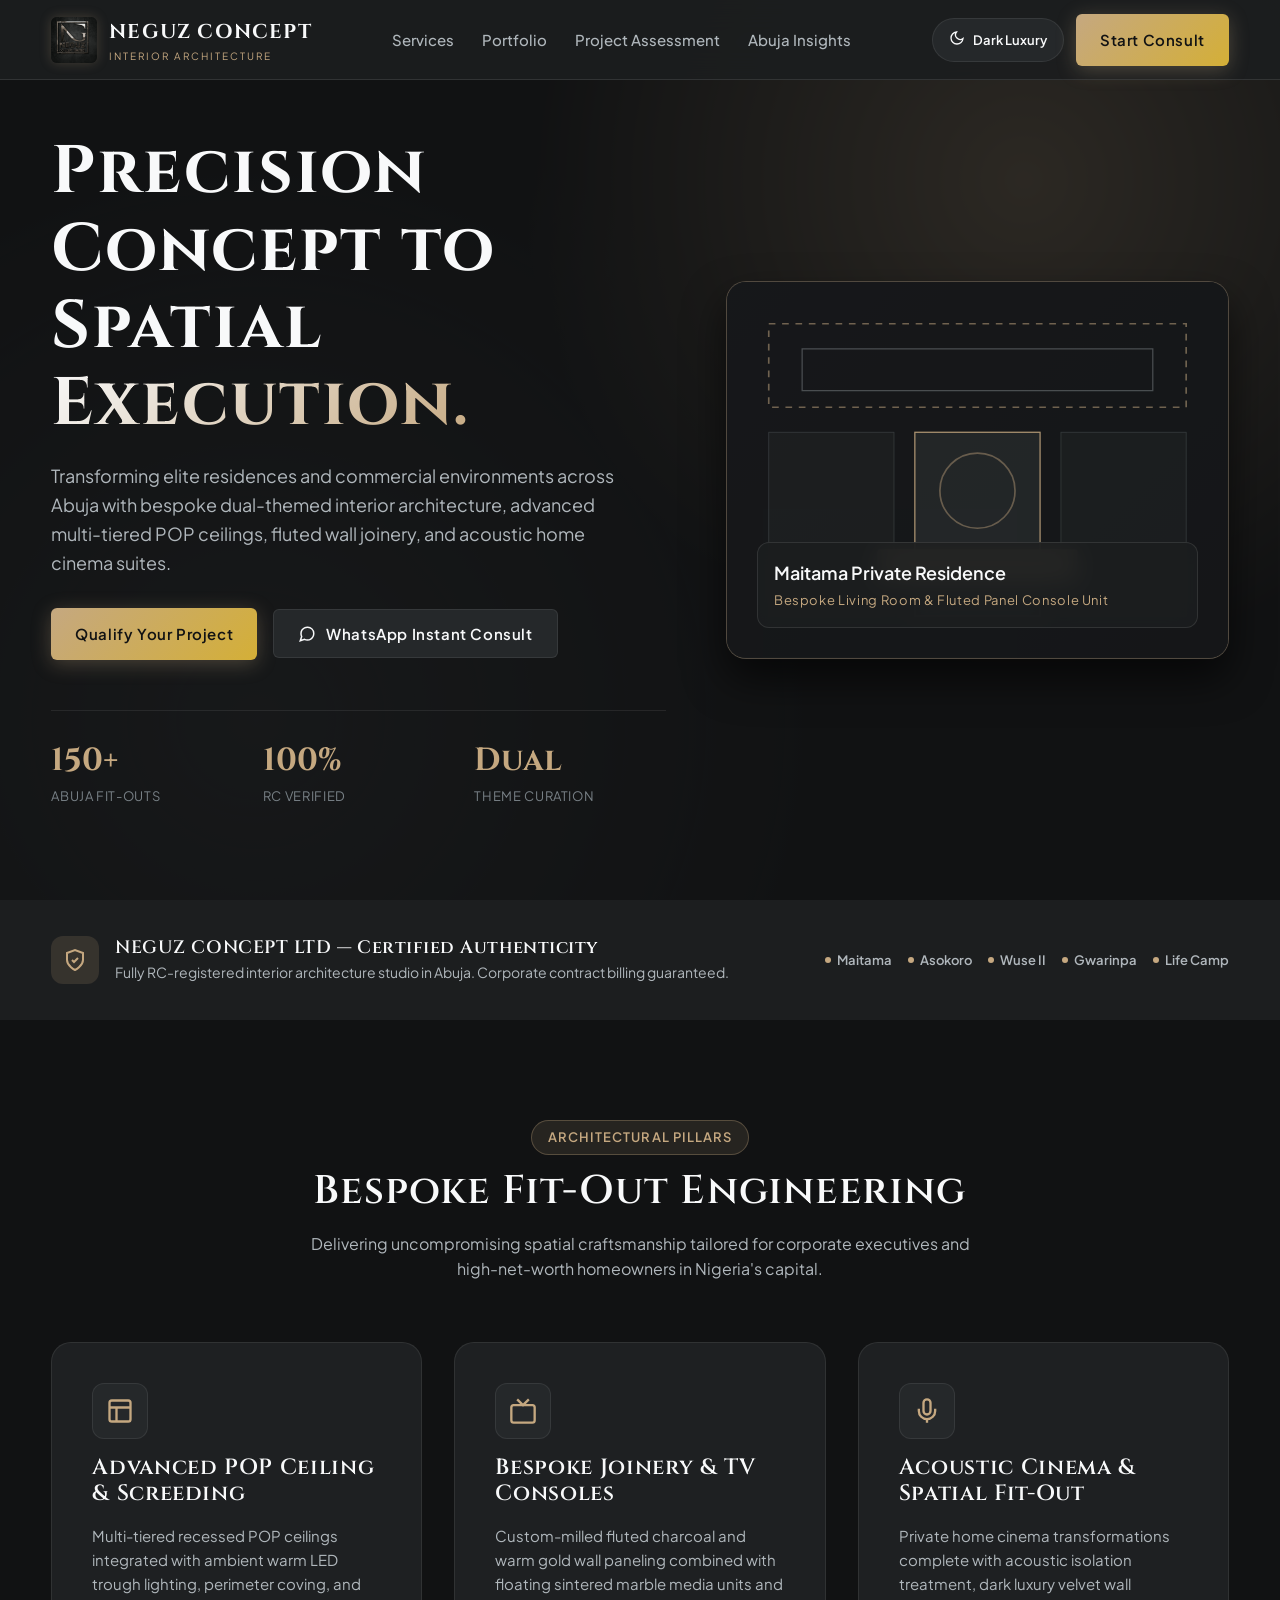
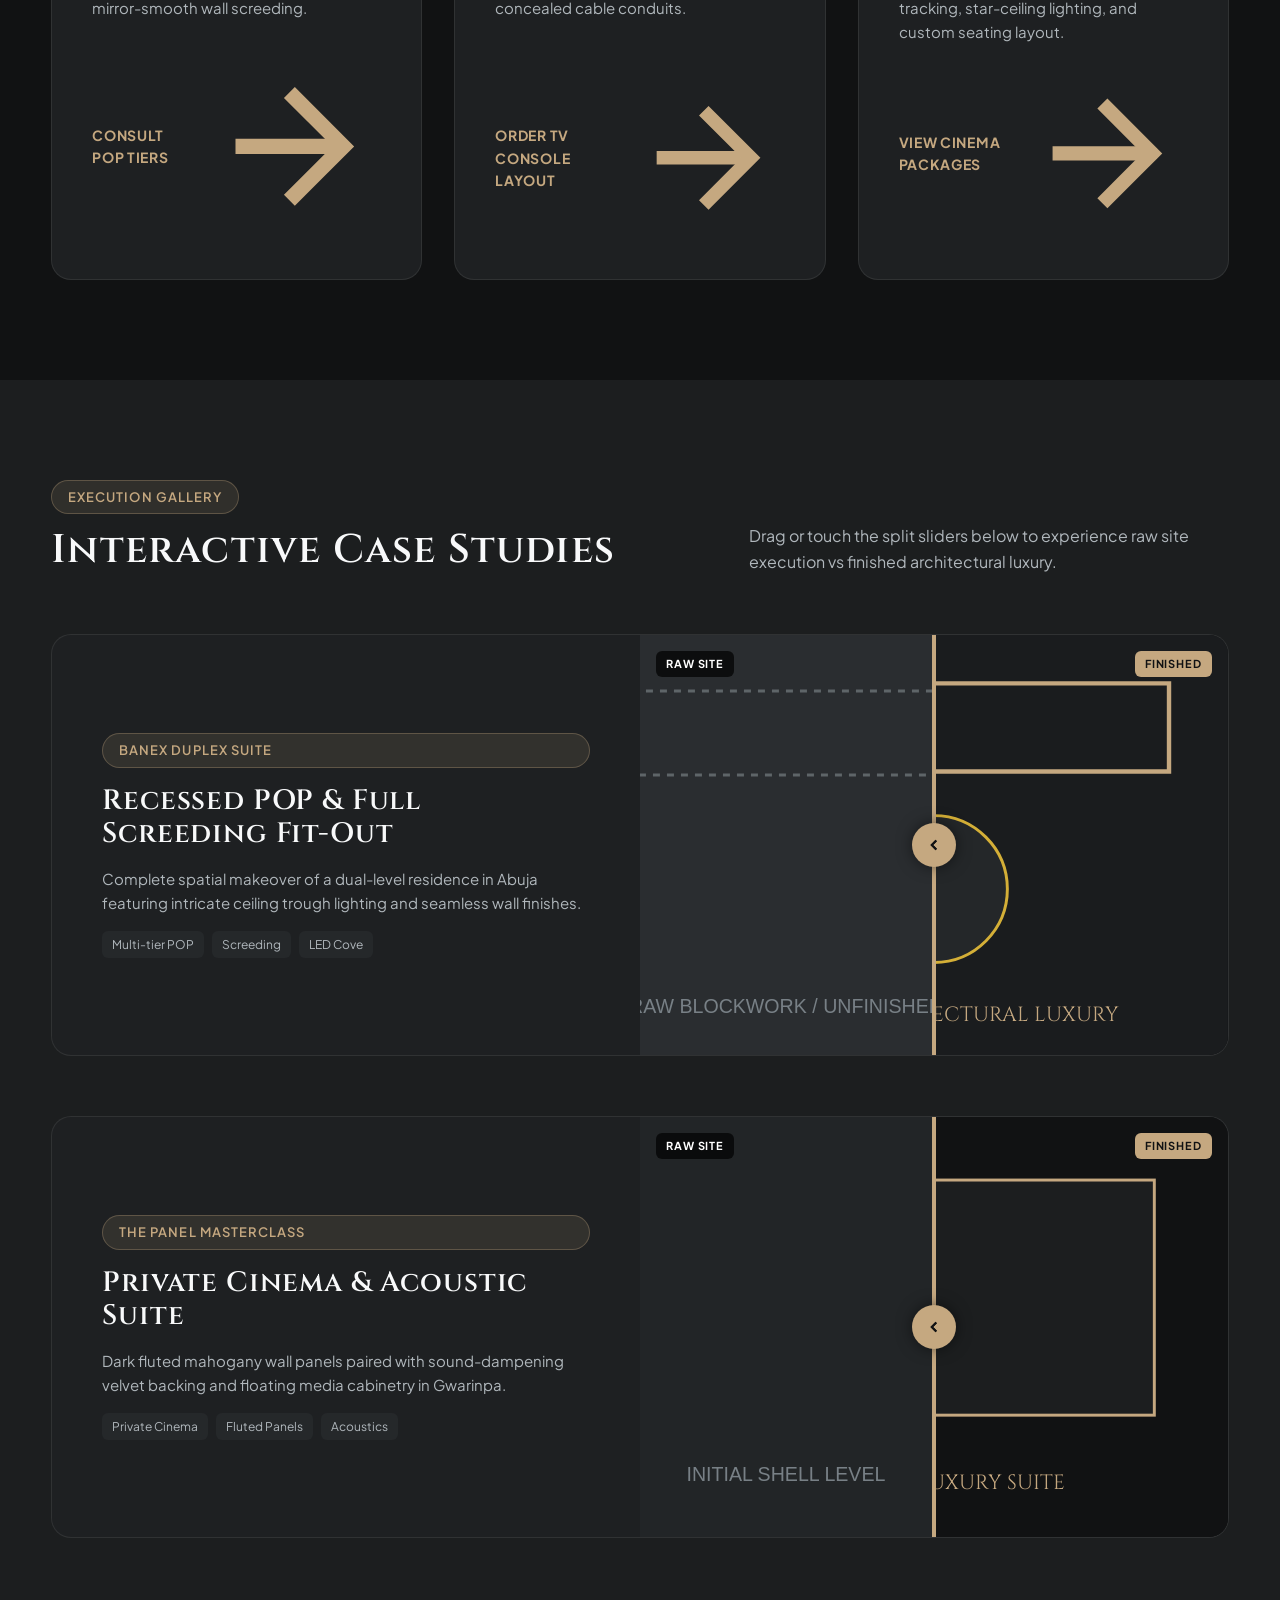
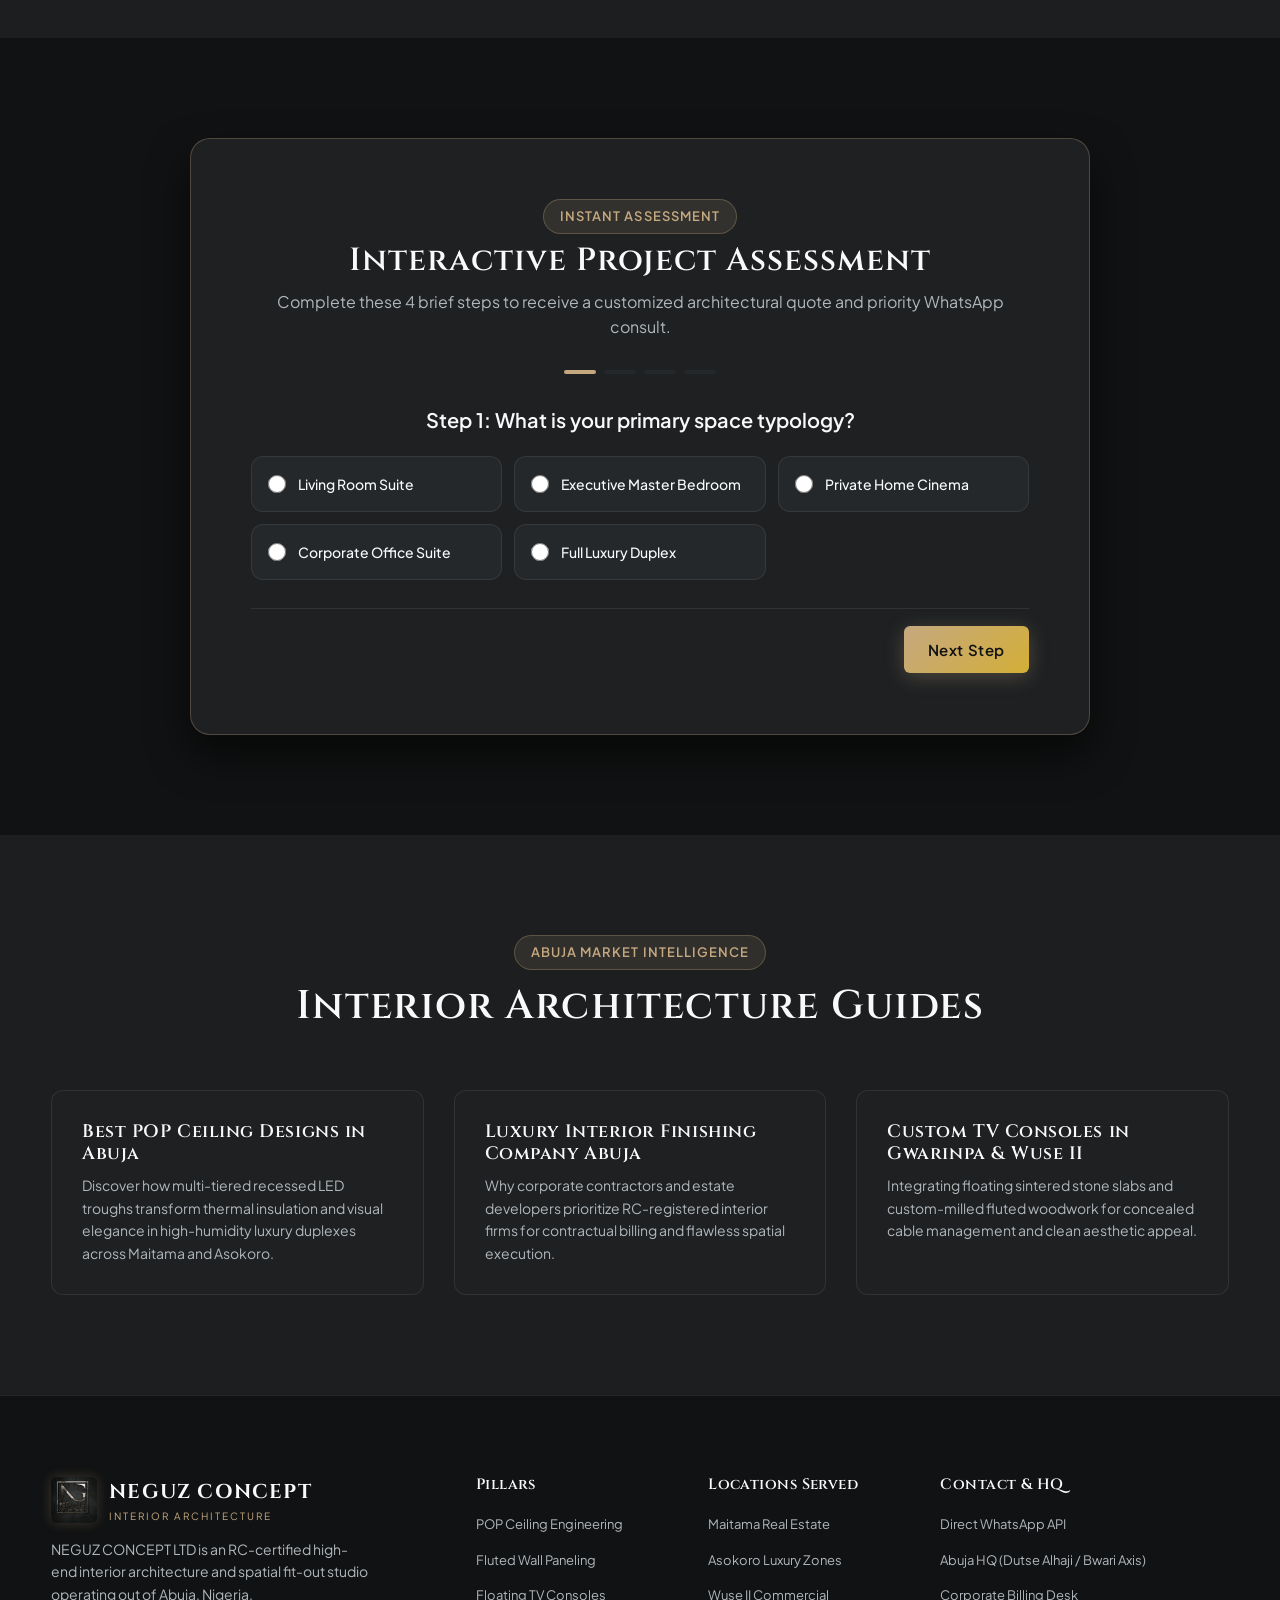
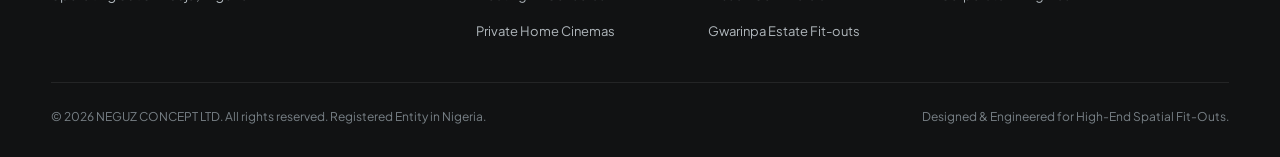
==== commit b12a1193: "Remove hero badge tag as requested" ====
--- a/index.html
+++ b/index.html
@@ -21,7 +21,7 @@
   <header class="header">
     <div class="container header-container">
       <a href="#" class="brand-logo" id="brandLogo">
-        <img src="logo.jpg" alt="NEGUZ CONCEPT LTD Corporate Monogram Seal">
+        <img src="logo.png" alt="NEGUZ CONCEPT LTD Corporate Monogram Seal">
         <div class="brand-text">
           <span class="brand-name">NEGUZ CONCEPT</span>
           <span class="brand-sub">Interior Architecture</span>
@@ -84,11 +84,6 @@
     <div class="hero-bg-graphic"></div>
     <div class="container hero-grid">
       <div class="hero-content">
-        <div class="badge">
-          <svg width="14" height="14" viewBox="0 0 24 24" fill="currentColor"><path d="M12 2L15.09 8.26L22 9.27L17 14.14L18.18 21.02L12 17.77L5.82 21.02L7 14.14L2 9.27L8.91 8.26L12 2Z"/></svg>
-          RC Certified Architectural Studio
-        </div>
-        
         <h1 class="hero-title">Precision Concept to Spatial <span class="text-gradient">Execution.</span></h1>
         
         <p class="hero-subtitle">
@@ -470,7 +465,7 @@
       <div class="footer-grid">
         <div class="footer-brand">
           <a href="#" class="brand-logo">
-            <img src="logo.jpg" alt="NEGUZ CONCEPT LTD Logo">
+            <img src="logo.png" alt="NEGUZ CONCEPT LTD Logo">
             <div class="brand-text">
               <span class="brand-name">NEGUZ CONCEPT</span>
               <span class="brand-sub">Interior Architecture</span>
--- a/styles.css
+++ b/styles.css
@@ -191,10 +191,10 @@
 }
 
 .brand-logo img {
-  width: 44px;
-  height: 44px;
-  border-radius: 50%;
-  box-shadow: 0 0 12px rgba(197, 168, 128, 0.3);
+  width: 46px;
+  height: 46px;
+  border-radius: var(--radius-sm);
+  box-shadow: 0 0 12px rgba(197, 168, 128, 0.25);
   object-fit: cover;
 }
 
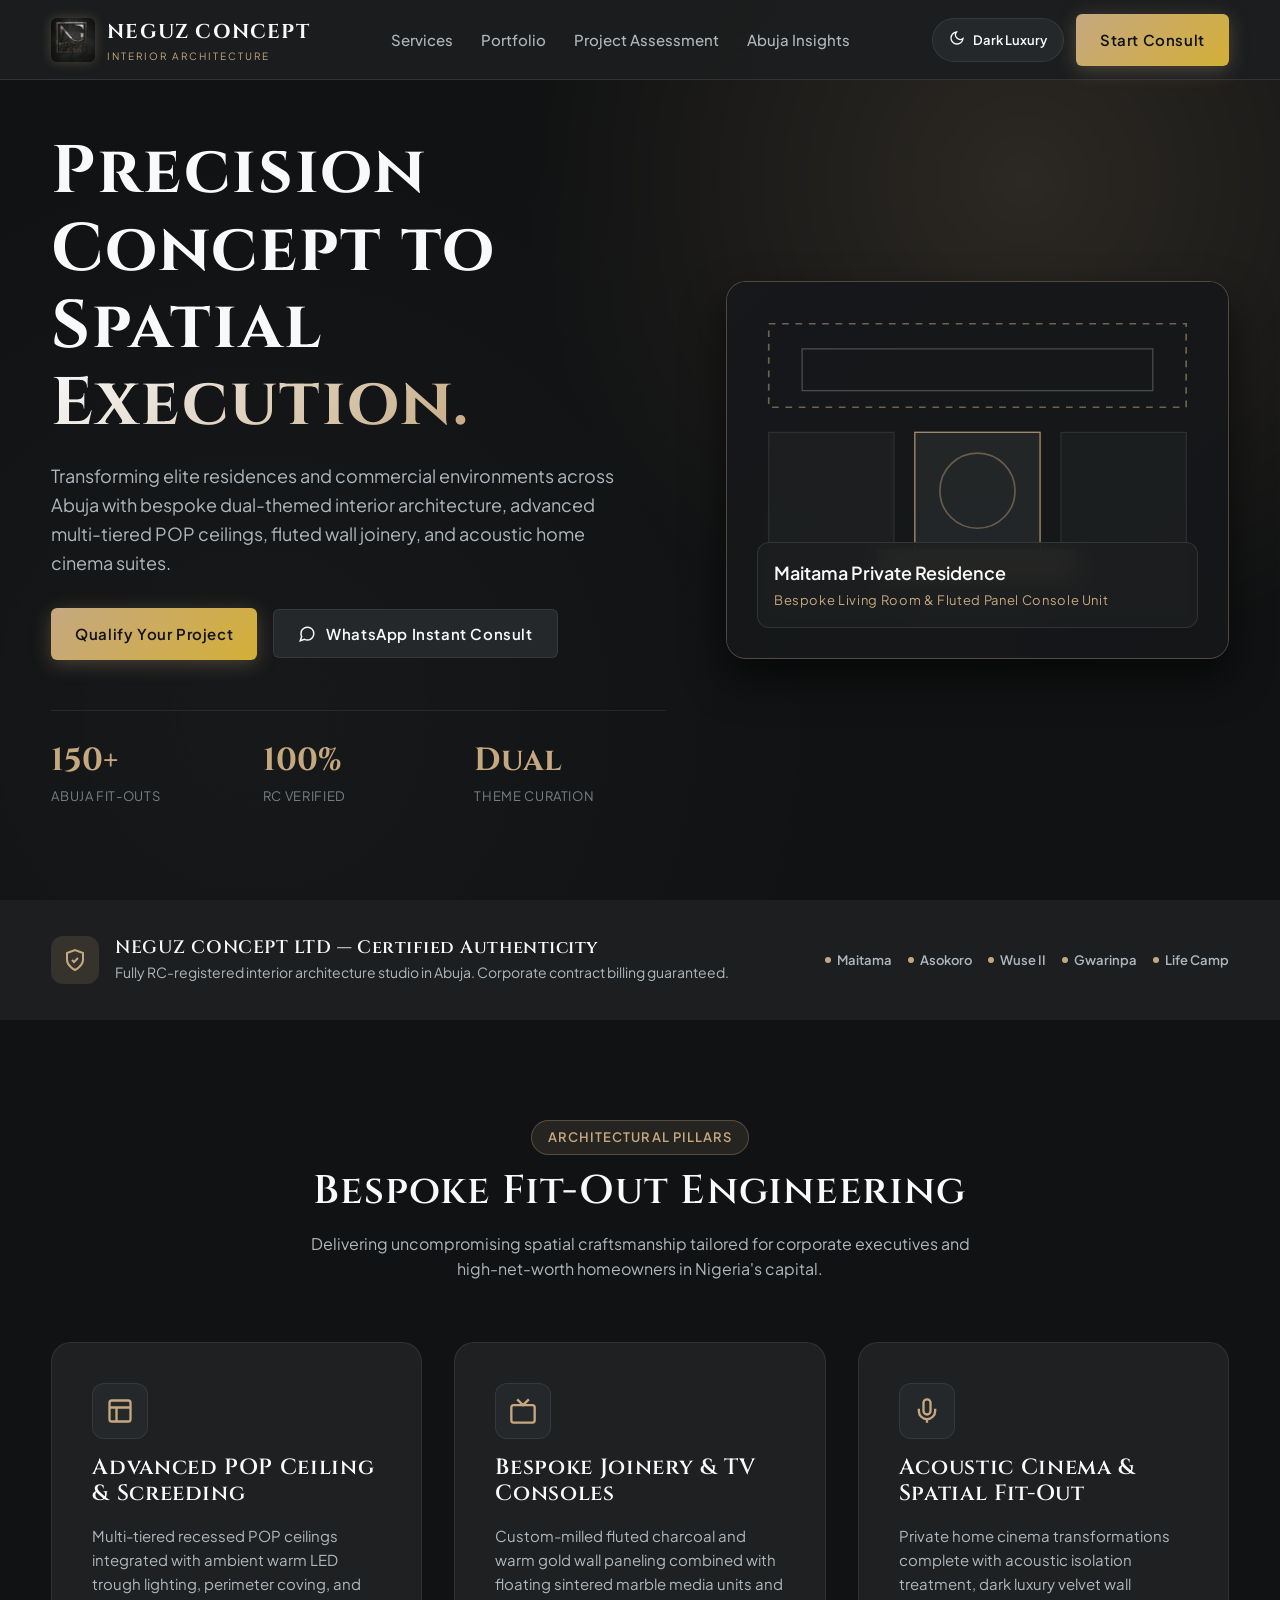
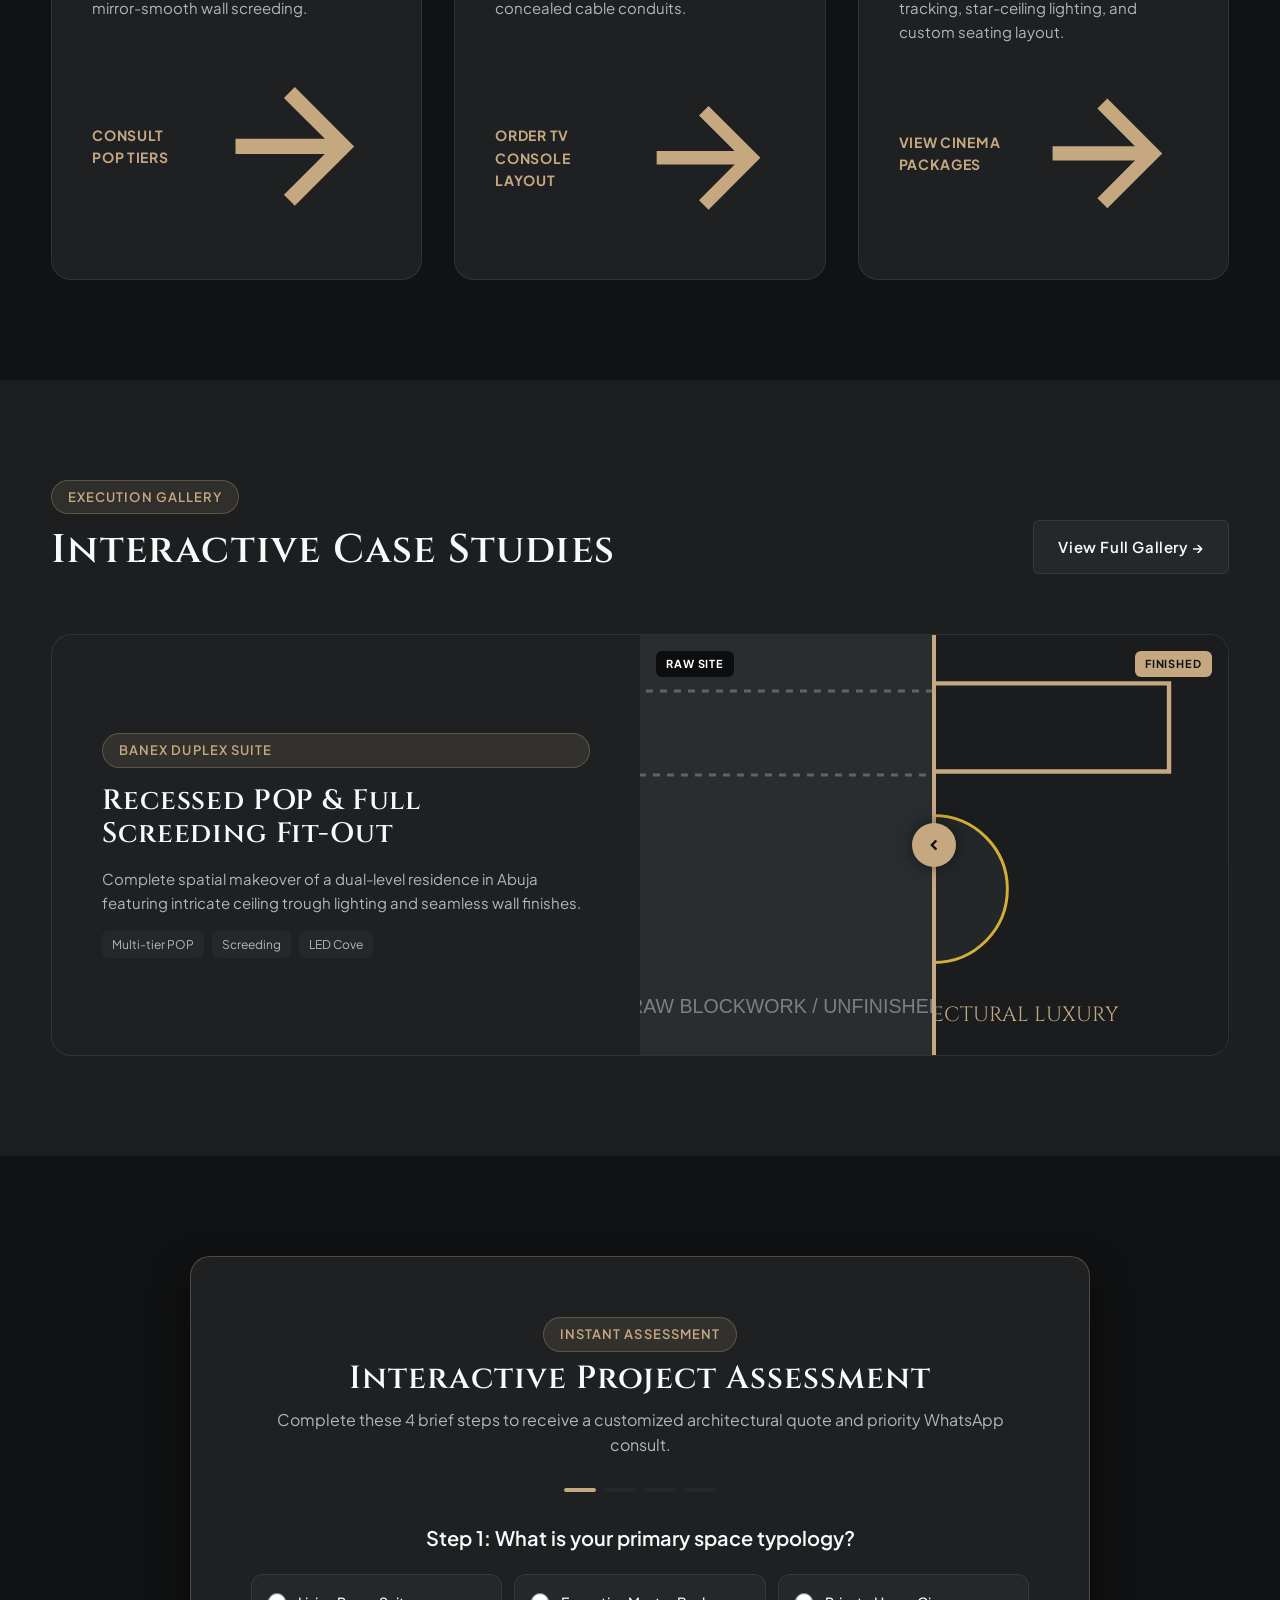
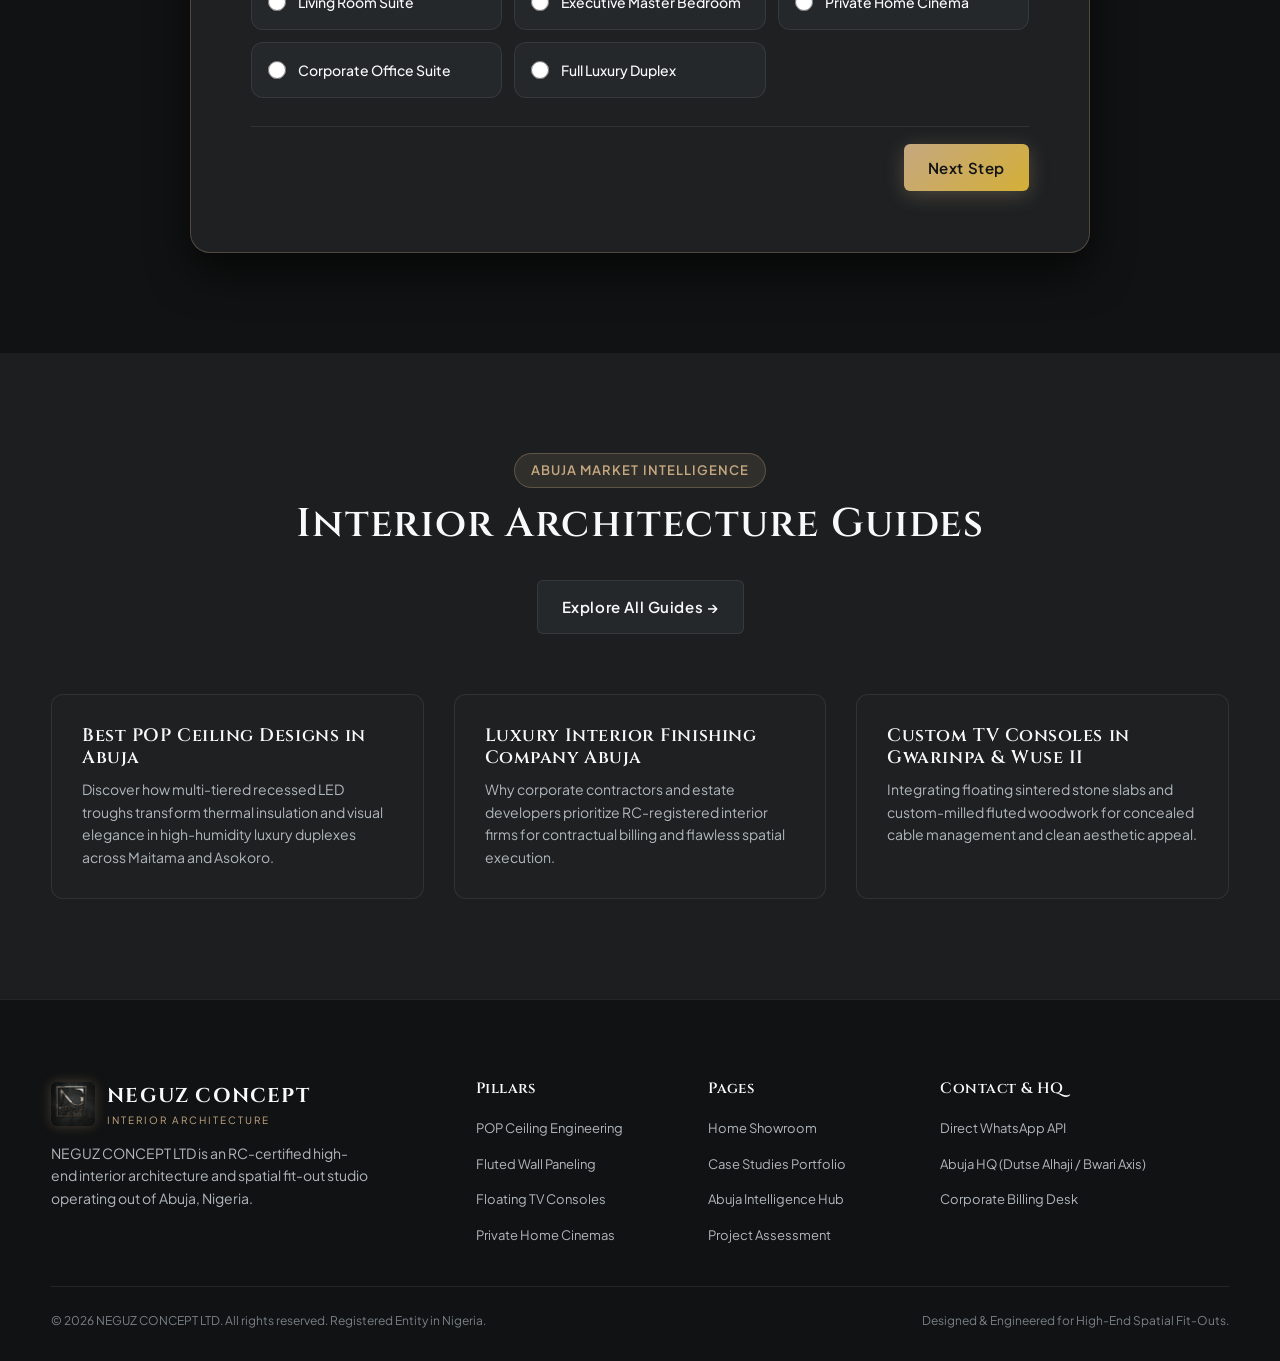
==== commit d4ea8956: "Link navigation directly to portfolio.html and blog.html pages" ====
--- a/index.html
+++ b/index.html
@@ -20,7 +20,7 @@
        ========================================== -->
   <header class="header">
     <div class="container header-container">
-      <a href="#" class="brand-logo" id="brandLogo">
+      <a href="index.html" class="brand-logo" id="brandLogo">
         <img src="logo.png" alt="NEGUZ CONCEPT LTD Corporate Monogram Seal">
         <div class="brand-text">
           <span class="brand-name">NEGUZ CONCEPT</span>
@@ -31,9 +31,9 @@
       <nav class="nav-desktop">
         <ul class="nav-links">
           <li><a href="#services" class="nav-link">Services</a></li>
-          <li><a href="#portfolio" class="nav-link">Portfolio</a></li>
+          <li><a href="portfolio.html" class="nav-link">Portfolio</a></li>
           <li><a href="#assessment" class="nav-link">Project Assessment</a></li>
-          <li><a href="#seo" class="nav-link">Abuja Insights</a></li>
+          <li><a href="blog.html" class="nav-link">Abuja Insights</a></li>
         </ul>
       </nav>
 
@@ -60,9 +60,9 @@
       <div class="mobile-nav-content">
         <ul class="mobile-nav-links">
           <li><a href="#services" class="mobile-nav-link">Services</a></li>
-          <li><a href="#portfolio" class="mobile-nav-link">Portfolio</a></li>
+          <li><a href="portfolio.html" class="mobile-nav-link">Portfolio</a></li>
           <li><a href="#assessment" class="mobile-nav-link">Project Assessment</a></li>
-          <li><a href="#seo" class="mobile-nav-link">Abuja Insights</a></li>
+          <li><a href="blog.html" class="mobile-nav-link">Abuja Insights</a></li>
         </ul>
         <div class="mobile-drawer-actions">
           <button class="theme-toggle-btn mobile-drawer-theme-btn" id="mobileThemeToggleBtn" aria-label="Toggle Mode Theme Mobile">
@@ -217,7 +217,7 @@
   </section>
 
   <!-- ==========================================
-       PORTFOLIO CASE STUDIES (SPLIT SLIDERS)
+       PORTFOLIO CASE STUDIES PREVIEW
        ========================================== -->
   <section id="portfolio" class="section-padding portfolio-section">
     <div class="container">
@@ -226,7 +226,7 @@
           <div class="badge">Execution Gallery</div>
           <h2>Interactive Case Studies</h2>
         </div>
-        <p style="color: var(--text-secondary); max-width: 480px;">Drag or touch the split sliders below to experience raw site execution vs finished architectural luxury.</p>
+        <a href="portfolio.html" class="btn btn-secondary">View Full Gallery &rarr;</a>
       </div>
 
       <!-- Case Study 1 -->
@@ -274,48 +274,6 @@
         </div>
       </div>
 
-      <!-- Case Study 2 -->
-      <div class="portfolio-case-study">
-        <div class="case-study-info">
-          <div class="badge">The Panel Masterclass</div>
-          <h3 class="case-study-title">Private Cinema & Acoustic Suite</h3>
-          <p class="case-study-desc">Dark fluted mahogany wall panels paired with sound-dampening velvet backing and floating media cabinetry in Gwarinpa.</p>
-          <div class="case-study-tags">
-            <span class="case-tag">Private Cinema</span>
-            <span class="case-tag">Fluted Panels</span>
-            <span class="case-tag">Acoustics</span>
-          </div>
-        </div>
-
-        <div class="split-slider-wrapper">
-          <div class="slider-img-after">
-            <div class="artwork-container artwork-after">
-              <svg width="100%" height="100%" viewBox="0 0 400 300" preserveAspectRatio="xMidYMid slice">
-                <rect width="400" height="300" fill="#111213"/>
-                <rect x="50" y="50" width="300" height="160" fill="#1C1E1F" stroke="#C5A880" stroke-width="2"/>
-                <text x="200" y="260" text-anchor="middle" fill="#C5A880" font-family="Cinzel" font-size="14">ACOUSTIC LUXURY SUITE</text>
-              </svg>
-            </div>
-            <span class="slider-label after">Finished</span>
-          </div>
-
-          <div class="slider-img-before">
-            <div class="artwork-container artwork-before">
-              <svg width="100%" height="100%" viewBox="0 0 400 300" preserveAspectRatio="xMidYMid slice">
-                <rect width="400" height="300" fill="#222527"/>
-                <text x="200" y="260" text-anchor="middle" fill="#788086" font-family="sans-serif" font-size="14">INITIAL SHELL LEVEL</text>
-              </svg>
-            </div>
-            <span class="slider-label before">Raw Site</span>
-          </div>
-
-          <div class="slider-handle">
-            <div class="slider-handle-button">
-              <svg width="18" height="18" viewBox="0 0 24 24" fill="none" stroke="currentColor" stroke-width="2.5"><polyline points="15 18 9 12 15 6"/><polyline points="9 18 15 12 9 6" transform="rotate(180 12 12)"/></svg>
-            </div>
-          </div>
-        </div>
-      </div>
     </div>
   </section>
 
@@ -429,13 +387,14 @@
   </section>
 
   <!-- ==========================================
-       ABUJA SEO INTELLIGENCE HUB
+       ABUJA SEO INTELLIGENCE HUB PREVIEW
        ========================================== -->
   <section id="seo" class="section-padding seo-section">
     <div class="container">
       <div class="services-header">
         <div class="badge">Abuja Market Intelligence</div>
         <h2>Interior Architecture Guides</h2>
+        <a href="blog.html" class="btn btn-secondary" style="margin-top: 16px;">Explore All Guides &rarr;</a>
       </div>
 
       <div class="seo-grid">
@@ -464,7 +423,7 @@
     <div class="container">
       <div class="footer-grid">
         <div class="footer-brand">
-          <a href="#" class="brand-logo">
+          <a href="index.html" class="brand-logo">
             <img src="logo.png" alt="NEGUZ CONCEPT LTD Logo">
             <div class="brand-text">
               <span class="brand-name">NEGUZ CONCEPT</span>
@@ -485,12 +444,12 @@
         </div>
 
         <div class="footer-col">
-          <h4>Locations Served</h4>
+          <h4>Pages</h4>
           <ul class="footer-links">
-            <li><a href="#">Maitama Real Estate</a></li>
-            <li><a href="#">Asokoro Luxury Zones</a></li>
-            <li><a href="#">Wuse II Commercial</a></li>
-            <li><a href="#">Gwarinpa Estate Fit-outs</a></li>
+            <li><a href="index.html">Home Showroom</a></li>
+            <li><a href="portfolio.html">Case Studies Portfolio</a></li>
+            <li><a href="blog.html">Abuja Intelligence Hub</a></li>
+            <li><a href="index.html#assessment">Project Assessment</a></li>
           </ul>
         </div>
 
--- a/styles.css
+++ b/styles.css
@@ -129,6 +129,10 @@
   padding: clamp(60px, 8vw, 100px) 0;
 }
 
+.text-center {
+  text-align: center;
+}
+
 .text-gold {
   color: var(--color-gold);
 }
@@ -191,10 +195,10 @@
 }
 
 .brand-logo img {
-  width: 46px;
-  height: 46px;
+  width: 44px;
+  height: 44px;
   border-radius: var(--radius-sm);
-  box-shadow: 0 0 12px rgba(197, 168, 128, 0.25);
+  box-shadow: 0 0 12px rgba(197, 168, 128, 0.3);
   object-fit: cover;
 }
 
@@ -250,11 +254,11 @@
   transition: width var(--transition-fast);
 }
 
-.nav-link:hover {
+.nav-link:hover, .nav-link.active {
   color: var(--text-primary);
 }
 
-.nav-link:hover::after {
+.nav-link:hover::after, .nav-link.active::after {
   width: 100%;
 }
 
@@ -437,7 +441,7 @@
   color: var(--color-gold);
 }
 
-/* --- Hero Section --- */
+/* --- Hero Section & Page Banners --- */
 .hero {
   position: relative;
   min-height: 100vh;
@@ -447,6 +451,28 @@
   padding-bottom: 60px;
   overflow: hidden;
   background: var(--bg-primary);
+}
+
+.page-hero {
+  position: relative;
+  padding-top: calc(var(--header-height) + 60px);
+  padding-bottom: 60px;
+  background: var(--bg-secondary);
+  border-bottom: 1px solid var(--border-color);
+}
+
+.page-title {
+  font-size: clamp(2.2rem, 5vw, 3.8rem);
+  font-weight: 700;
+  margin-top: 16px;
+  margin-bottom: 16px;
+}
+
+.page-subtitle {
+  font-size: clamp(1rem, 2vw, 1.125rem);
+  color: var(--text-secondary);
+  max-width: 680px;
+  margin: 0 auto;
 }
 
 .hero-bg-graphic {
@@ -740,7 +766,171 @@
   text-transform: uppercase;
 }
 
-/* --- Portfolio Case Studies & Before/After Slider --- */
+/* --- Portfolio Page Specific Styles --- */
+.portfolio-filter-bar {
+  display: flex;
+  align-items: center;
+  justify-content: center;
+  gap: 12px;
+  flex-wrap: wrap;
+  margin-bottom: clamp(30px, 5vw, 50px);
+}
+
+.filter-btn {
+  padding: 10px 20px;
+  border-radius: var(--radius-full);
+  background: var(--bg-card);
+  border: 1px solid var(--border-color);
+  color: var(--text-secondary);
+  font-size: 0.875rem;
+  font-weight: 600;
+  transition: all var(--transition-fast);
+}
+
+.filter-btn:hover, .filter-btn.active {
+  border-color: var(--color-gold);
+  background: var(--color-gold);
+  color: #111213;
+}
+
+.portfolio-grid {
+  display: grid;
+  grid-template-columns: repeat(auto-fit, minmax(320px, 1fr));
+  gap: clamp(24px, 4vw, 36px);
+}
+
+.portfolio-item-card {
+  background: var(--bg-card);
+  border-radius: var(--radius-lg);
+  border: 1px solid var(--border-color);
+  overflow: hidden;
+  display: flex;
+  flex-direction: column;
+  transition: all var(--transition-normal);
+}
+
+.portfolio-item-card:hover {
+  transform: translateY(-6px);
+  border-color: var(--border-highlight);
+  box-shadow: var(--shadow-main);
+}
+
+.card-graphic-box {
+  width: 100%;
+  height: 260px;
+  background: var(--bg-tertiary);
+  overflow: hidden;
+}
+
+.card-details {
+  padding: clamp(20px, 3vw, 30px);
+  display: flex;
+  flex-direction: column;
+  gap: 14px;
+  flex-grow: 1;
+}
+
+.card-meta {
+  display: flex;
+  align-items: center;
+  justify-content: space-between;
+  font-size: 0.8125rem;
+  color: var(--text-muted);
+}
+
+.card-category {
+  color: var(--color-gold);
+  font-weight: 600;
+}
+
+.card-title {
+  font-size: 1.25rem;
+}
+
+.card-desc {
+  font-size: 0.875rem;
+  color: var(--text-secondary);
+  line-height: 1.6;
+}
+
+/* --- Blog Page Specific Styles --- */
+.blog-grid {
+  display: grid;
+  grid-template-columns: repeat(auto-fit, minmax(320px, 1fr));
+  gap: clamp(24px, 4vw, 40px);
+}
+
+.blog-post-card {
+  background: var(--bg-card);
+  border: 1px solid var(--border-color);
+  border-radius: var(--radius-lg);
+  padding: clamp(24px, 4vw, 36px);
+  display: flex;
+  flex-direction: column;
+  gap: 16px;
+  transition: all var(--transition-normal);
+}
+
+.blog-post-card:hover {
+  transform: translateY(-6px);
+  border-color: var(--border-highlight);
+  box-shadow: var(--shadow-main);
+}
+
+.blog-post-header {
+  display: flex;
+  align-items: center;
+  justify-content: space-between;
+  font-size: 0.8125rem;
+}
+
+.blog-category-badge {
+  padding: 4px 12px;
+  border-radius: var(--radius-full);
+  background: rgba(197, 168, 128, 0.15);
+  color: var(--color-gold);
+  font-weight: 600;
+}
+
+.blog-read-time {
+  color: var(--text-muted);
+}
+
+.blog-post-title {
+  font-size: clamp(1.25rem, 2.5vw, 1.5rem);
+  line-height: 1.3;
+}
+
+.blog-post-excerpt {
+  font-size: 0.9375rem;
+  color: var(--text-secondary);
+}
+
+.blog-post-body {
+  margin-top: 10px;
+  padding-top: 16px;
+  border-top: 1px solid var(--border-color);
+  font-size: 0.875rem;
+  color: var(--text-secondary);
+  display: flex;
+  flex-direction: column;
+  gap: 12px;
+}
+
+.blog-post-body h4 {
+  color: var(--text-primary);
+  font-size: 1rem;
+  margin-top: 8px;
+}
+
+.blog-post-body ul {
+  padding-left: 20px;
+  display: flex;
+  flex-direction: column;
+  gap: 8px;
+}
+
+/* --- Portfolio & Section Overrides --- */
 .portfolio-section {
   background: var(--bg-secondary);
   position: relative;
@@ -1098,7 +1288,7 @@
   color: var(--text-muted);
 }
 
-/* --- Responsive Media Queries (Mobile & Tablet Optimization) --- */
+/* --- Responsive Media Queries (Mobile, Tablet & Large Screens) --- */
 @media (max-width: 992px) {
   .nav-desktop {
     display: none;
@@ -1119,10 +1309,10 @@
 
 @media (max-width: 600px) {
   .header-actions .btn-nav-cta {
-    display: none; /* Hide nav CTA on narrow phones */
+    display: none;
   }
   .header-actions .theme-text {
-    display: none; /* Icon-only theme button in HEADER on mobile */
+    display: none;
   }
   .header-actions .theme-toggle-btn {
     padding: 8px;
@@ -1146,4 +1336,7 @@
   .wizard-controls .btn {
     flex: 1;
   }
-}
+  .portfolio-grid, .blog-grid {
+    grid-template-columns: 1fr;
+  }
+}
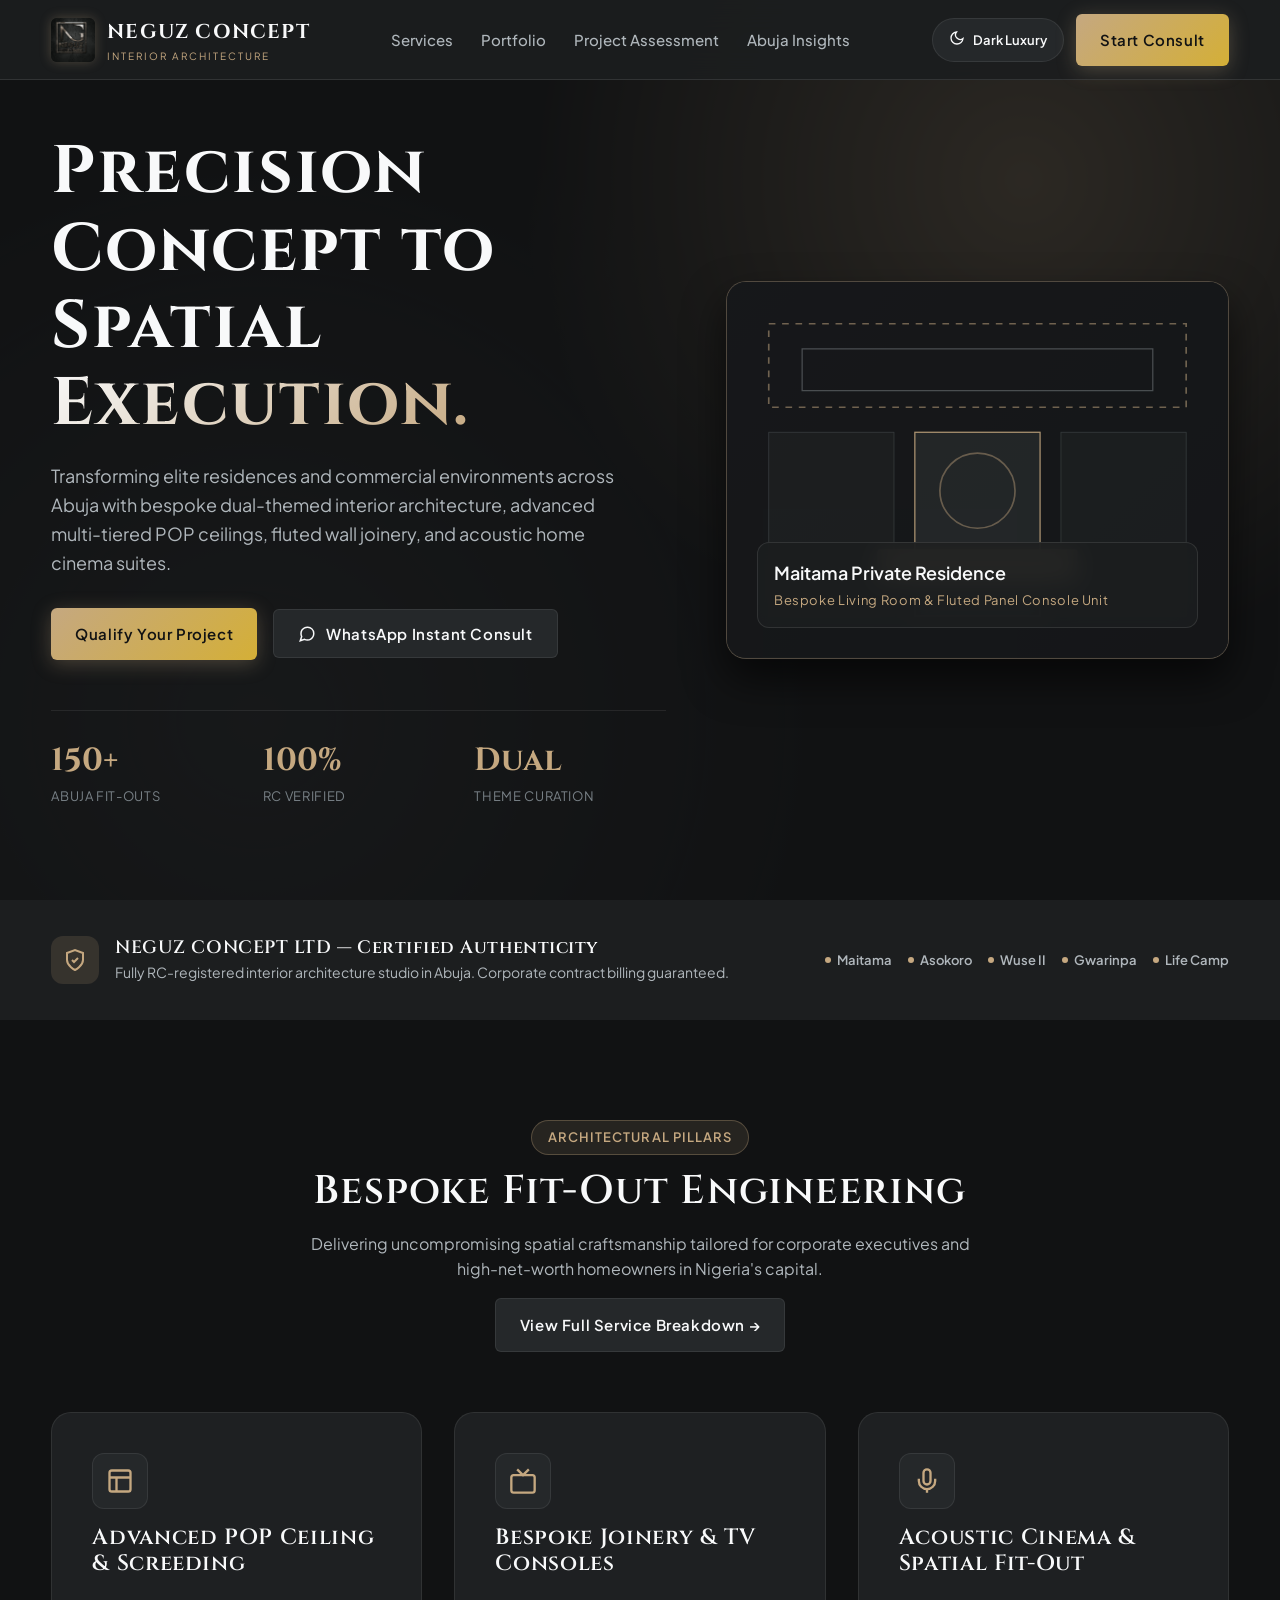
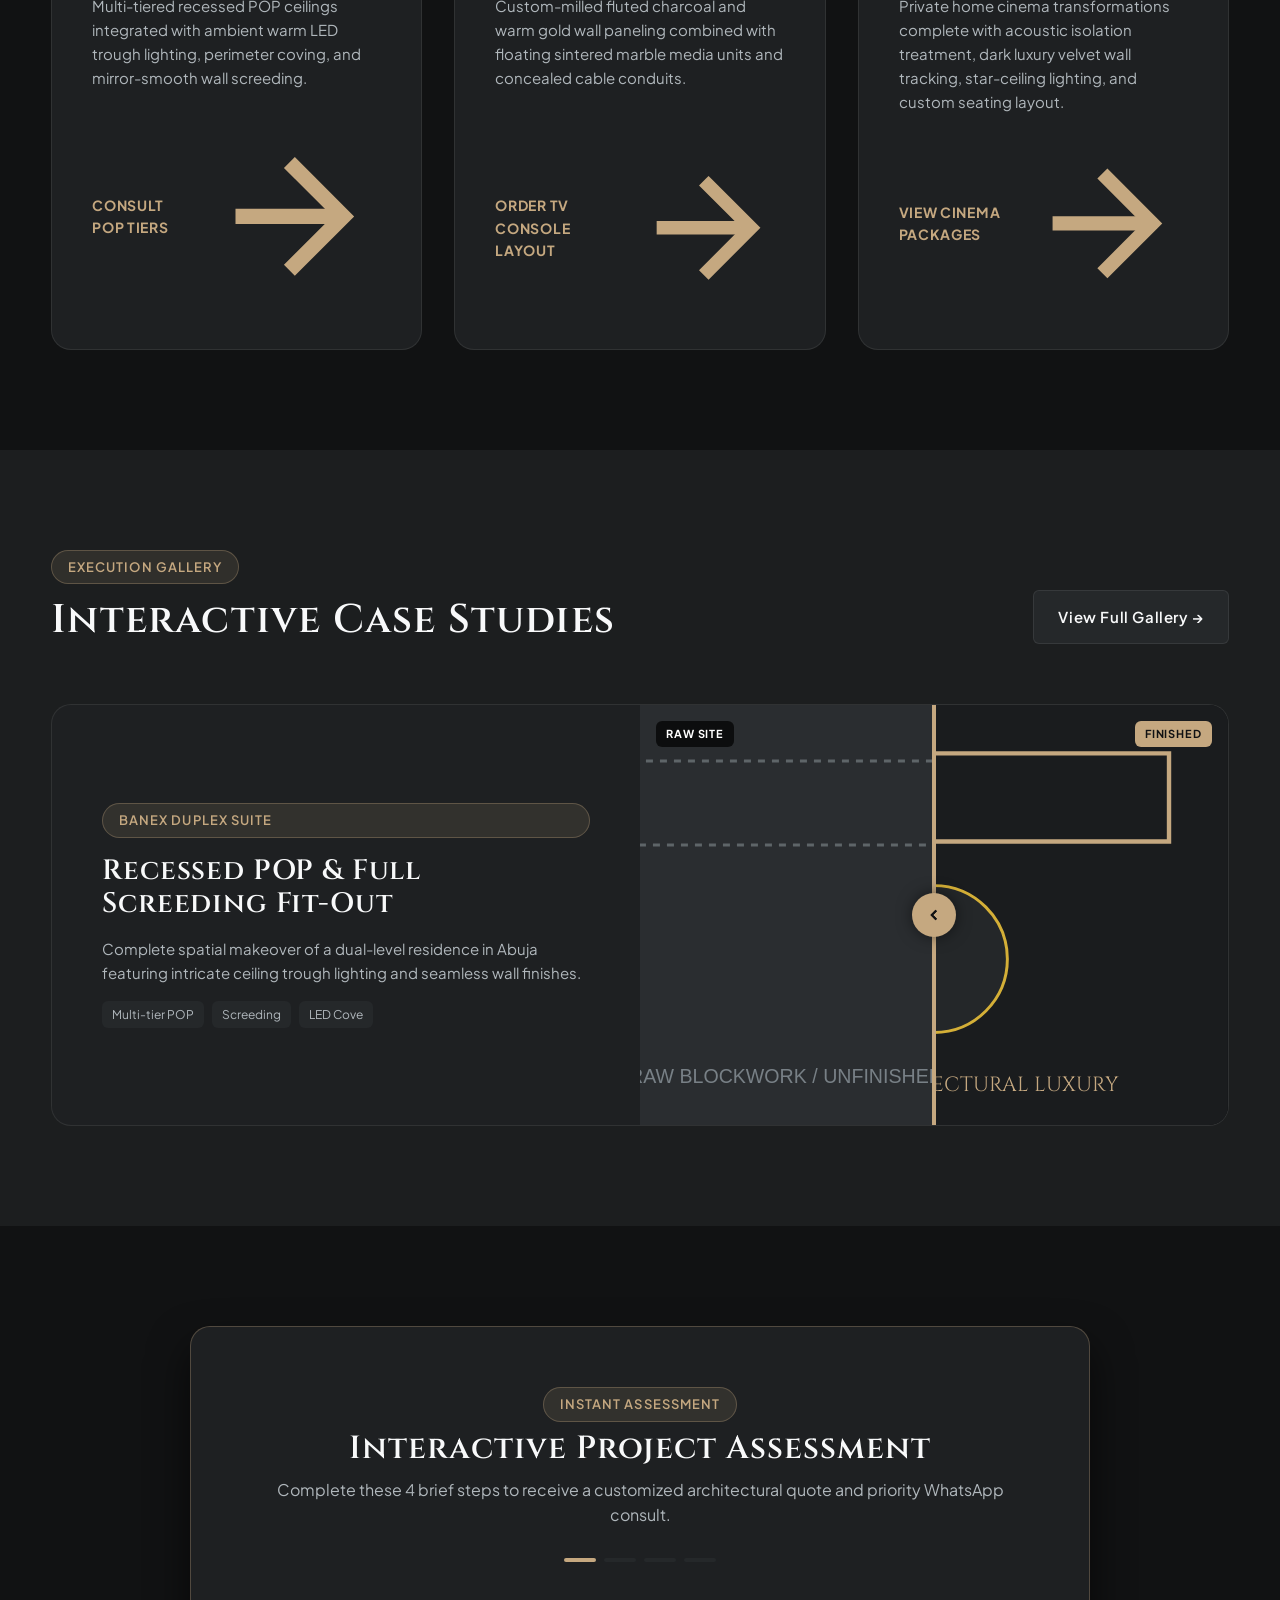
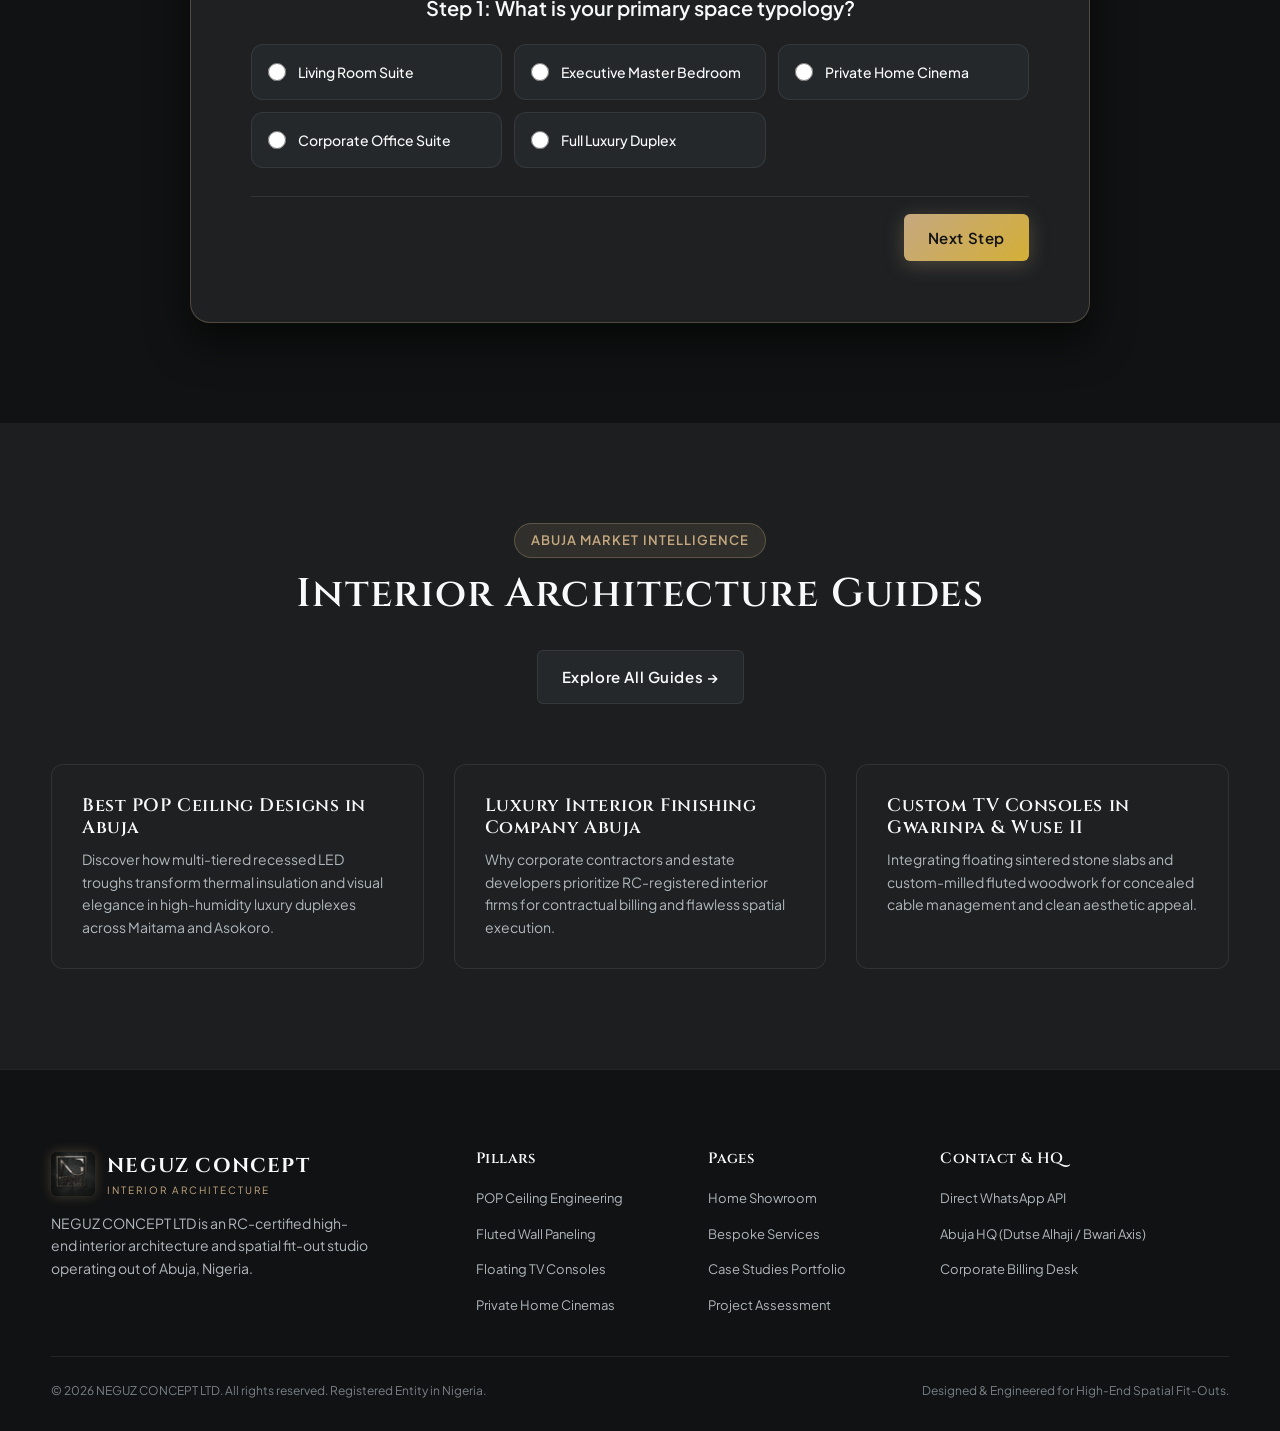
==== commit 5b5dafcf: "Create dedicated Bespoke Services page and Project Assessment page with full cross-page routing" ====
--- a/index.html
+++ b/index.html
@@ -30,9 +30,9 @@
 
       <nav class="nav-desktop">
         <ul class="nav-links">
-          <li><a href="#services" class="nav-link">Services</a></li>
+          <li><a href="services.html" class="nav-link">Services</a></li>
           <li><a href="portfolio.html" class="nav-link">Portfolio</a></li>
-          <li><a href="#assessment" class="nav-link">Project Assessment</a></li>
+          <li><a href="assessment.html" class="nav-link">Project Assessment</a></li>
           <li><a href="blog.html" class="nav-link">Abuja Insights</a></li>
         </ul>
       </nav>
@@ -46,7 +46,7 @@
           <span class="theme-text">Dark Luxury</span>
         </button>
 
-        <a href="#assessment" class="btn btn-primary btn-nav-cta">Start Consult</a>
+        <a href="assessment.html" class="btn btn-primary btn-nav-cta">Start Consult</a>
 
         <!-- Mobile Menu Toggle Button -->
         <button class="mobile-menu-btn" id="mobileMenuBtn" aria-label="Open Mobile Menu">
@@ -59,9 +59,9 @@
     <div class="mobile-nav-drawer" id="mobileNavDrawer">
       <div class="mobile-nav-content">
         <ul class="mobile-nav-links">
-          <li><a href="#services" class="mobile-nav-link">Services</a></li>
+          <li><a href="services.html" class="mobile-nav-link">Services</a></li>
           <li><a href="portfolio.html" class="mobile-nav-link">Portfolio</a></li>
-          <li><a href="#assessment" class="mobile-nav-link">Project Assessment</a></li>
+          <li><a href="assessment.html" class="mobile-nav-link">Project Assessment</a></li>
           <li><a href="blog.html" class="mobile-nav-link">Abuja Insights</a></li>
         </ul>
         <div class="mobile-drawer-actions">
@@ -71,7 +71,7 @@
             </span>
             <span class="theme-text-mobile">Switch Theme</span>
           </button>
-          <a href="#assessment" class="btn btn-primary mobile-drawer-consult-btn">Start Consult</a>
+          <a href="assessment.html" class="btn btn-primary mobile-drawer-consult-btn">Start Consult</a>
         </div>
       </div>
     </div>
@@ -91,7 +91,7 @@
         </p>
 
         <div class="hero-cta-group">
-          <a href="#assessment" class="btn btn-primary btn-full-mobile">Qualify Your Project</a>
+          <a href="assessment.html" class="btn btn-primary btn-full-mobile">Qualify Your Project</a>
           <button id="hero-wa" class="btn btn-secondary btn-full-mobile">
             <svg width="18" height="18" viewBox="0 0 24 24" fill="none" stroke="currentColor" stroke-width="2"><path d="M21 11.5a8.38 8.38 0 0 1-.9 3.8 8.5 8.5 0 0 1-7.6 4.7 8.38 8.38 0 0 1-3.8-.9L3 21l1.9-5.7a8.38 8.38 0 0 1-.9-3.8 8.5 8.5 0 0 1 4.7-7.6 8.38 8.38 0 0 1 3.8-.9h.5a8.48 8.48 0 0 1 8 8v.5z"/></svg>
             WhatsApp Instant Consult
@@ -171,6 +171,7 @@
         <div class="badge">Architectural Pillars</div>
         <h2>Bespoke Fit-Out Engineering</h2>
         <p style="color: var(--text-secondary);">Delivering uncompromising spatial craftsmanship tailored for corporate executives and high-net-worth homeowners in Nigeria's capital.</p>
+        <a href="services.html" class="btn btn-secondary" style="margin-top: 16px;">View Full Service Breakdown &rarr;</a>
       </div>
 
       <div class="services-grid">
@@ -181,7 +182,7 @@
           </div>
           <h3 class="service-title">Advanced POP Ceiling & Screeding</h3>
           <p class="service-desc">Multi-tiered recessed POP ceilings integrated with ambient warm LED trough lighting, perimeter coving, and mirror-smooth wall screeding.</p>
-          <a href="#" id="pop-wa" class="service-link">
+          <a href="services.html#pop-service" class="service-link">
             Consult POP Tiers
             <svg viewBox="0 0 24 24" fill="none" stroke="currentColor" stroke-width="2"><line x1="5" y1="12" x2="19" y2="12"/><polyline points="12 5 19 12 12 19"/></svg>
           </a>
@@ -194,7 +195,7 @@
           </div>
           <h3 class="service-title">Bespoke Joinery & TV Consoles</h3>
           <p class="service-desc">Custom-milled fluted charcoal and warm gold wall paneling combined with floating sintered marble media units and concealed cable conduits.</p>
-          <a href="#" id="console-wa" class="service-link">
+          <a href="services.html#console-service" class="service-link">
             Order TV Console Layout
             <svg viewBox="0 0 24 24" fill="none" stroke="currentColor" stroke-width="2"><line x1="5" y1="12" x2="19" y2="12"/><polyline points="12 5 19 12 12 19"/></svg>
           </a>
@@ -207,7 +208,7 @@
           </div>
           <h3 class="service-title">Acoustic Cinema & Spatial Fit-Out</h3>
           <p class="service-desc">Private home cinema transformations complete with acoustic isolation treatment, dark luxury velvet wall tracking, star-ceiling lighting, and custom seating layout.</p>
-          <a href="#" id="cinema-wa" class="service-link">
+          <a href="services.html#cinema-service" class="service-link">
             View Cinema Packages
             <svg viewBox="0 0 24 24" fill="none" stroke="currentColor" stroke-width="2"><line x1="5" y1="12" x2="19" y2="12"/><polyline points="12 5 19 12 12 19"/></svg>
           </a>
@@ -436,10 +437,10 @@
         <div class="footer-col">
           <h4>Pillars</h4>
           <ul class="footer-links">
-            <li><a href="#services">POP Ceiling Engineering</a></li>
-            <li><a href="#services">Fluted Wall Paneling</a></li>
-            <li><a href="#services">Floating TV Consoles</a></li>
-            <li><a href="#services">Private Home Cinemas</a></li>
+            <li><a href="services.html#pop-service">POP Ceiling Engineering</a></li>
+            <li><a href="services.html#console-service">Fluted Wall Paneling</a></li>
+            <li><a href="services.html#console-service">Floating TV Consoles</a></li>
+            <li><a href="services.html#cinema-service">Private Home Cinemas</a></li>
           </ul>
         </div>
 
@@ -447,9 +448,9 @@
           <h4>Pages</h4>
           <ul class="footer-links">
             <li><a href="index.html">Home Showroom</a></li>
+            <li><a href="services.html">Bespoke Services</a></li>
             <li><a href="portfolio.html">Case Studies Portfolio</a></li>
-            <li><a href="blog.html">Abuja Intelligence Hub</a></li>
-            <li><a href="index.html#assessment">Project Assessment</a></li>
+            <li><a href="assessment.html">Project Assessment</a></li>
           </ul>
         </div>
 
--- a/styles.css
+++ b/styles.css
@@ -688,7 +688,7 @@
   background: var(--color-gold);
 }
 
-/* --- Bespoke Services Section --- */
+/* --- Bespoke Services Section & Dedicated Service Blocks --- */
 .services-header {
   text-align: center;
   max-width: 700px;
@@ -764,6 +764,60 @@
   padding-top: 8px;
   letter-spacing: 0.05em;
   text-transform: uppercase;
+}
+
+/* Detailed Service Blocks for services.html */
+.service-detail-block {
+  background: var(--bg-card);
+  border: 1px solid var(--border-color);
+  border-radius: var(--radius-lg);
+  padding: clamp(30px, 5vw, 60px);
+  overflow: hidden;
+}
+
+.service-detail-grid {
+  display: grid;
+  grid-template-columns: 1.1fr 0.9fr;
+  gap: clamp(30px, 5vw, 60px);
+  align-items: center;
+}
+
+.service-detail-grid.reverse {
+  grid-template-columns: 0.9fr 1.1fr;
+}
+
+.service-detail-content h2 {
+  font-size: clamp(1.8rem, 3.5vw, 2.5rem);
+  margin-top: 12px;
+  margin-bottom: 16px;
+}
+
+.service-lead-text {
+  font-size: 1.0625rem;
+  color: var(--text-secondary);
+  margin-bottom: 24px;
+}
+
+.service-feature-list {
+  display: flex;
+  flex-direction: column;
+  gap: 14px;
+  margin-bottom: 32px;
+}
+
+.feature-item {
+  display: flex;
+  align-items: flex-start;
+  gap: 12px;
+  font-size: 0.9375rem;
+}
+
+.service-detail-graphic {
+  width: 100%;
+  height: clamp(260px, 30vw, 350px);
+  border-radius: var(--radius-md);
+  overflow: hidden;
+  border: 1px solid var(--border-color);
 }
 
 /* --- Portfolio Page Specific Styles --- */
@@ -1296,7 +1350,7 @@
   .mobile-menu-btn {
     display: flex;
   }
-  .hero-grid {
+  .hero-grid, .service-detail-grid, .service-detail-grid.reverse {
     grid-template-columns: 1fr;
   }
   .portfolio-case-study {
